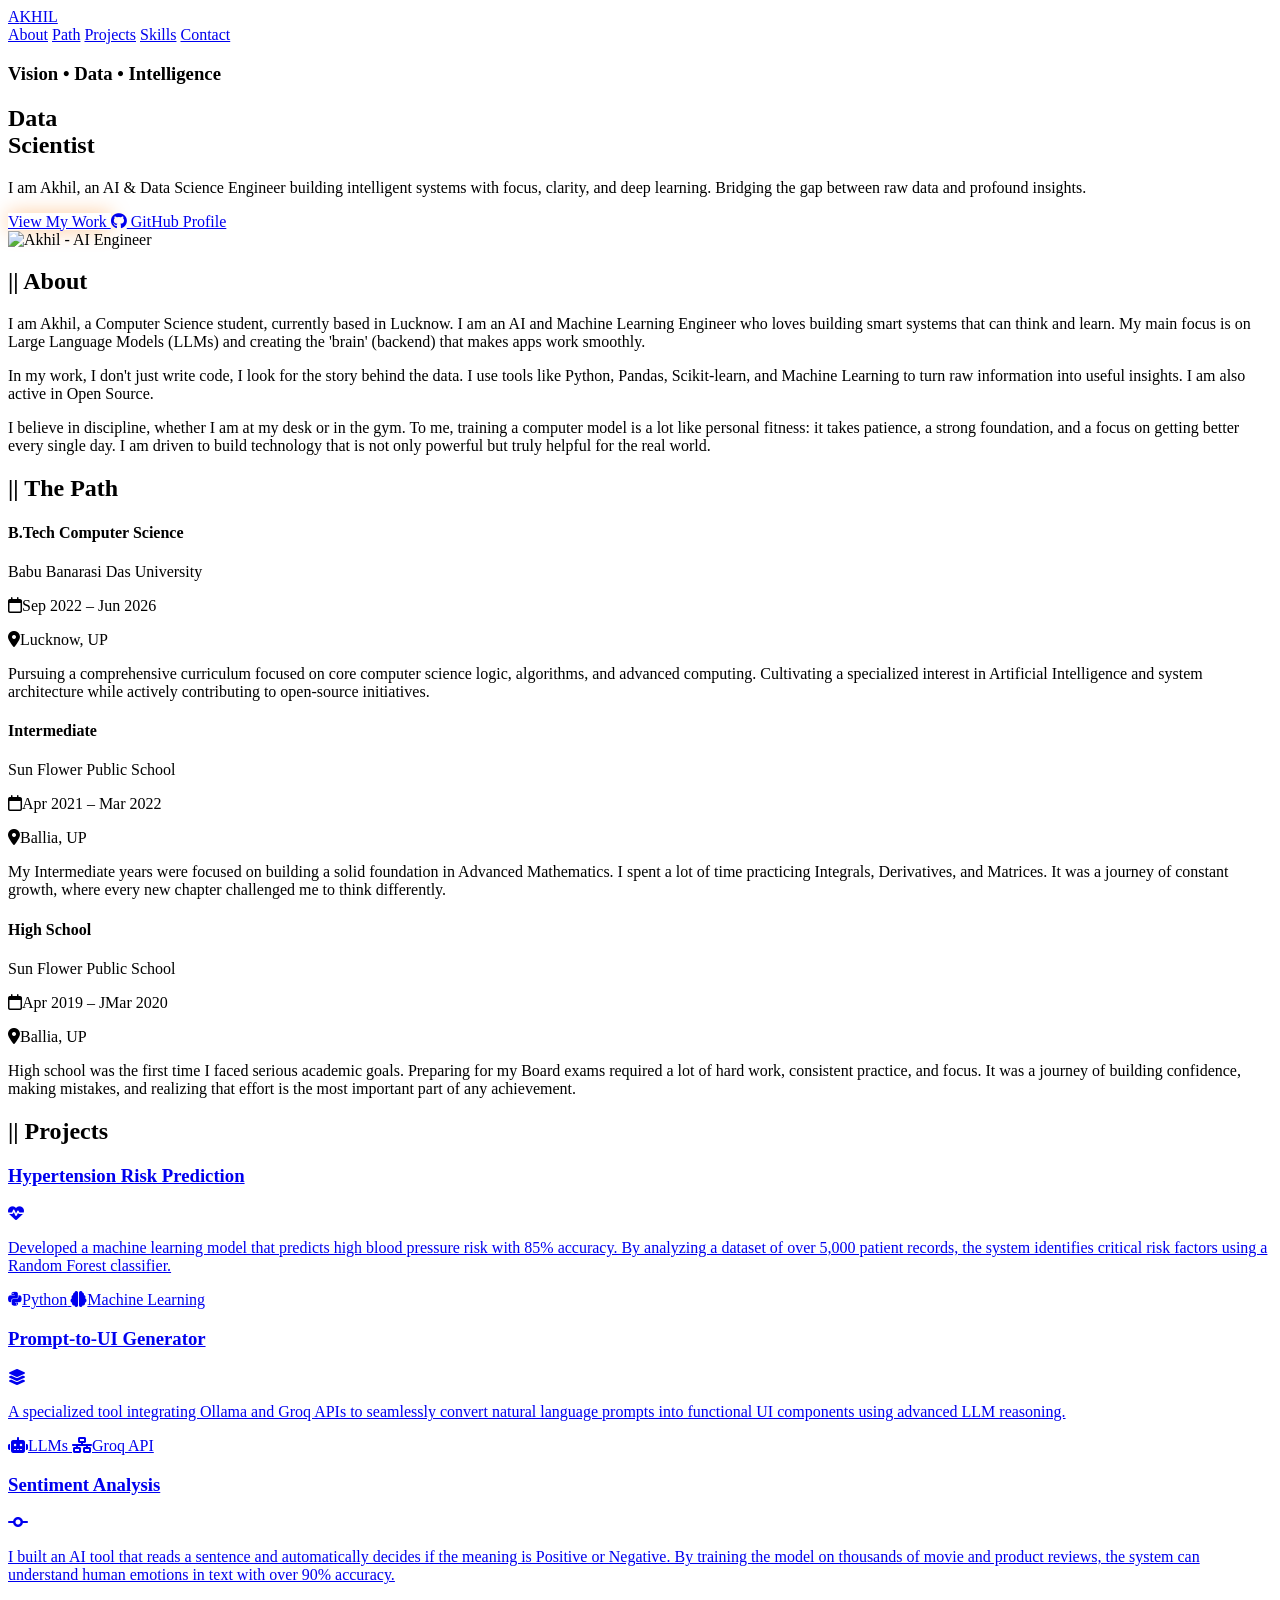
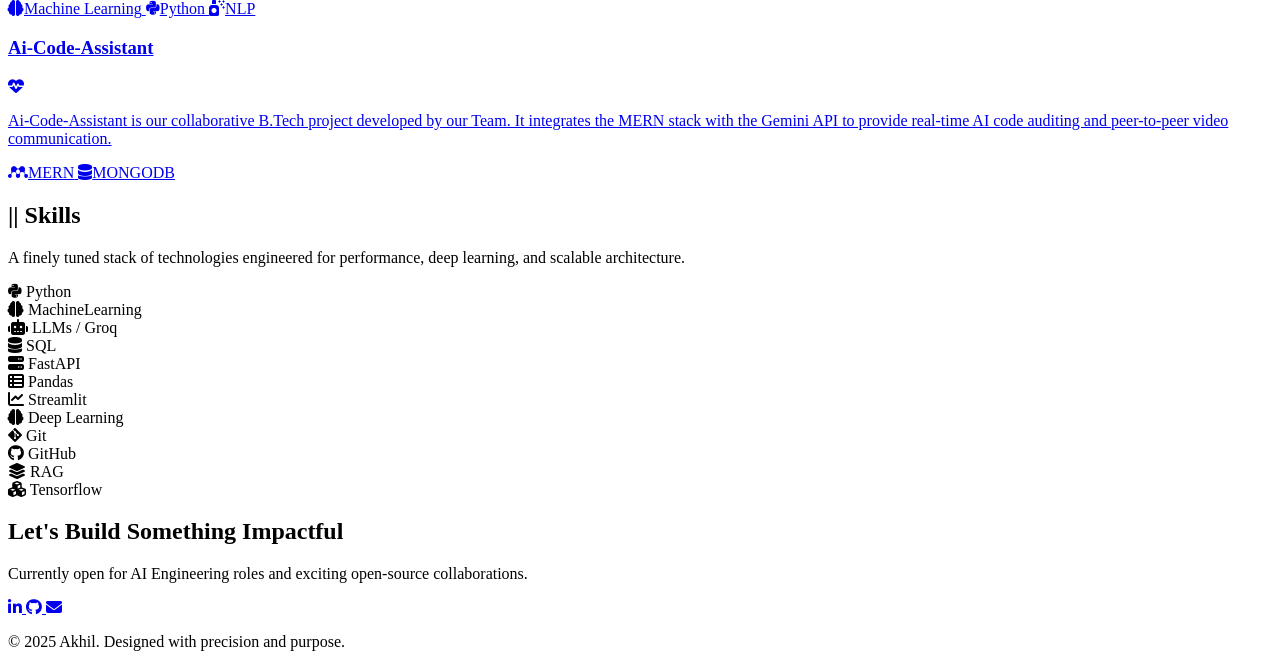
==== index.html @ d4311d2a "link add" ====
<!DOCTYPE html>
<html lang="en" class="scroll-smooth">
<head>
    <meta charset="UTF-8">
    <meta name="viewport" content="width=device-width, initial-scale=1.0">
    <title>Akhil | AI & Data Science Engineer</title>
    
    <link rel="preconnect" href="https://fonts.googleapis.com">
    <link rel="preconnect" href="https://fonts.gstatic.com" crossorigin>
    <link href="https://fonts.googleapis.com/css2?family=Cinzel:wght@400;600;700&family=Inter:wght@300;400;600&display=swap" rel="stylesheet">
    
    <link rel="stylesheet" href="https://cdnjs.cloudflare.com/ajax/libs/font-awesome/6.4.0/css/all.min.css">

    <script src="https://identity.netlify.com/v1/netlify-identity-widget.js"></script>

    <script src="https://cdn.tailwindcss.com"></script>
    <script>
        tailwind.config = {
            theme: {
                extend: {
                    colors: {
                        ash: '#121212',        /* Midnight Ash */
                        saffron: '#FF7A00',    /* Varanasi Saffron */
                        'saffron-dark': '#E05A00',
                        stone: '#2C2F33',      /* Ghat Stone */
                        ganga: '#4A90E2',      /* Ganga Blue */
                    },
                    fontFamily: {
                        sans: ['Inter', 'sans-serif'],
                        serif: ['Cinzel', 'serif'],
                    }
                }
            }
        }
    </script>
    <style>
        .saffron-glow {
            box-shadow: 0 0 20px rgba(255, 122, 0, 0.4);
        }
        .saffron-glow:hover {
            box-shadow: 0 0 30px rgba(255, 122, 0, 0.7);
        }
    </style>
</head>
<body class="bg-ash text-gray-300 font-sans antialiased selection:bg-saffron selection:text-white">

    <nav class="fixed w-full z-50 bg-ash/90 backdrop-blur-md border-b border-stone">
        <div class="max-w-6xl mx-auto px-4">
            <div class="flex justify-between items-center h-16">
                <a href="#" class="text-2xl font-serif font-bold text-white tracking-widest"><span class="text-saffron">A</span>KHIL</a>
                <div class="hidden md:flex space-x-8 text-sm uppercase tracking-wider font-semibold">
                    <a href="#about" class="hover:text-saffron transition-colors duration-300">About</a>
                    <a href="#path" class="hover:text-saffron transition-colors duration-300">Path</a>
                    <a href="#projects" class="hover:text-saffron transition-colors duration-300">Projects</a>
                    <a href="#skills" class="hover:text-saffron transition-colors duration-300">Skills</a>
                    <a href="#contact" class="hover:text-saffron transition-colors duration-300">Contact</a>
                </div>
            </div>
        </div>
    </nav>

    <section id="home" class="relative min-h-screen flex items-center justify-center overflow-hidden py-20">
        
        <div class="absolute inset-0 bg-[url('https://images.unsplash.com/photo-1635070041078-e363dbe005cb?q=80&w=1920&auto=format&fit=crop')] bg-cover bg-center bg-fixed opacity-50"></div>
        
        <div class="absolute inset-0 bg-gradient-to-b from-[#121212]/50 via-[#121212]/80 to-[#121212]"></div>
        
        <div class="relative z-10 max-w-6xl mx-auto px-4 w-full flex flex-col-reverse md:flex-row items-center justify-between gap-12 mt-16">
            
            <div class="md:w-3/5 text-center md:text-left">
                <h3 class="text-saffron tracking-[0.3em] uppercase text-sm font-bold mb-4 drop-shadow-md">
                    Vision • Data • Intelligence
                </h3>
                <h1 class="text-5xl md:text-7xl font-serif font-bold mb-6 text-white drop-shadow-lg leading-tight">
                    Data <br><span class="text-transparent bg-clip-text bg-gradient-to-r from-saffron to-yellow-400 drop-shadow-none">Scientist</span>
                </h1>
                <p class="text-lg md:text-xl font-medium text-gray-300 mb-10 leading-relaxed drop-shadow-md max-w-2xl mx-auto md:mx-0">
                    I am Akhil, an AI & Data Science Engineer building intelligent systems with focus, clarity, and deep learning. Bridging the gap between raw data and profound insights.
                </p>
                
                <div class="flex flex-col sm:flex-row justify-center md:justify-start items-center gap-4 pt-4 border-t border-stone/50 md:border-none md:pt-0 mt-8 md:mt-0">
                    <a href="#projects" class="bg-saffron hover:bg-saffron-dark text-white font-bold py-3 px-8 rounded-sm transition-all duration-300 saffron-glow w-full sm:w-auto text-center">
                        View My Work
                    </a>
                    <a href="https://github.com/up65akhil" target="_blank" class="border border-stone hover:border-saffron text-gray-300 hover:text-white font-bold py-3 px-8 rounded-sm transition-all duration-300 w-full sm:w-auto flex justify-center items-center gap-2 bg-[#121212]/50 backdrop-blur-sm">
                        <i class="fab fa-github"></i> GitHub Profile
                    </a>
                </div>
            </div>

            <div class="md:w-2/5 flex justify-center md:justify-end">
                <div class="relative w-64 h-64 md:w-80 md:h-80">
                    <div class="absolute inset-0 bg-saffron rounded-full blur-3xl opacity-30"></div>
                    
                    <div class="relative z-10 w-full h-full rounded-full overflow-hidden border-4 border-saffron/30 shadow-[0_0_30px_rgba(255,122,0,0.2)] bg-stone flex items-center justify-center">
                        <img src="https://github.com/up65akhil.png" alt="Akhil - AI Engineer" class="w-full h-full object-cover object-center">
                    </div>
                </div>
            </div>

        </div>
    </section>

    <section id="about" class="py-20 bg-stone/30 border-t border-b border-stone relative z-10">
        <div class="max-w-6xl mx-auto px-4">
            <h2 class="text-3xl md:text-4xl font-serif font-bold text-white mb-8 text-center"><span class="text-saffron">||</span> About</h2>
            <div class="max-w-3xl mx-auto text-center">
                <p class="text-lg text-gray-400 leading-relaxed mb-6">
                    I am Akhil, a Computer Science student, currently based in Lucknow. I am an AI and Machine Learning Engineer who loves building smart systems that can think and learn. My main focus is on Large Language Models (LLMs) and creating the 'brain' (backend) that makes apps work smoothly.
                </p>
                <p class="text-lg text-gray-400 leading-relaxed mb-6">
                    In my work, I don't just write code, I look for the story behind the data. I use tools like Python, Pandas, Scikit-learn, and Machine Learning to turn raw information into useful insights. I am also active in Open Source.
                </p>
                <p class="text-lg text-gray-400 leading-relaxed">
                    I believe in discipline, whether I am at my desk or in the gym. To me, training a computer model is a lot like personal fitness: it takes patience, a strong foundation, and a focus on getting better every single day. I am driven to build technology that is not only powerful but truly helpful for the real world.
                </p>
            </div>
        </div>
    </section>

    <section id="path" class="py-20 bg-ash relative z-10 border-b border-stone">
        <div class="max-w-4xl mx-auto px-4">
            <h2 class="text-3xl md:text-4xl font-serif font-bold text-white mb-12 text-center"><span class="text-saffron">||</span> The Path</h2>
            
            <div class="space-y-8">
                <div class="flex flex-col md:flex-row gap-6 bg-stone p-8 rounded-sm border border-stone hover:border-saffron/50 transition-all duration-300">
                    <div class="md:w-1/3 border-b md:border-b-0 md:border-r border-gray-700 pb-4 md:pb-0 md:pr-6">
                        <h4 class="text-saffron font-bold text-lg mb-1">B.Tech Computer Science</h4>
                        <p class="text-gray-300 font-semibold mb-2">Babu Banarasi Das University</p>
                        <p class="text-sm text-gray-500"><i class="fa-regular fa-calendar mr-2"></i>Sep 2022 – Jun 2026</p>
                        <p class="text-sm text-gray-500"><i class="fa-solid fa-location-dot mr-2"></i>Lucknow, UP</p>
                    </div>
                    <div class="md:w-2/3 md:pl-2 text-gray-400 text-sm leading-relaxed">
                        <p>Pursuing a comprehensive curriculum focused on core computer science logic, algorithms, and advanced computing. Cultivating a specialized interest in Artificial Intelligence and system architecture while actively contributing to open-source initiatives.</p>
                    </div>
                </div>

                <div class="flex flex-col md:flex-row gap-6 bg-stone p-8 rounded-sm border border-stone hover:border-saffron/50 transition-all duration-300">
                    <div class="md:w-1/3 border-b md:border-b-0 md:border-r border-gray-700 pb-4 md:pb-0 md:pr-6">
                        <h4 class="text-saffron font-bold text-lg mb-1">Intermediate</h4>
                        <p class="text-gray-300 font-semibold mb-2">Sun Flower Public School</p>
                        <p class="text-sm text-gray-500"><i class="fa-regular fa-calendar mr-2"></i>Apr 2021 – Mar 2022</p>
                        <p class="text-sm text-gray-500"><i class="fa-solid fa-location-dot mr-2"></i>Ballia, UP</p>
                    </div>
                    <div class="md:w-2/3 md:pl-2 text-gray-400 text-sm leading-relaxed">
                        <p>My Intermediate years were focused on building a solid foundation in Advanced Mathematics. I spent a lot of time practicing Integrals, Derivatives, and Matrices. It was a journey of constant growth, where every new chapter challenged me to think differently. </p>
                    </div>
                </div>
                <div class="flex flex-col md:flex-row gap-6 bg-stone p-8 rounded-sm border border-stone hover:border-saffron/50 transition-all duration-300">
                    <div class="md:w-1/3 border-b md:border-b-0 md:border-r border-gray-700 pb-4 md:pb-0 md:pr-6">
                        <h4 class="text-saffron font-bold text-lg mb-1">High School</h4>
                        <p class="text-gray-300 font-semibold mb-2">Sun Flower Public School</p>
                        <p class="text-sm text-gray-500"><i class="fa-regular fa-calendar mr-2"></i>Apr 2019 – JMar 2020</p>
                        <p class="text-sm text-gray-500"><i class="fa-solid fa-location-dot mr-2"></i>Ballia, UP</p>
                    </div>
                    <div class="md:w-2/3 md:pl-2 text-gray-400 text-sm leading-relaxed">
                        <p>High school was the first time I faced serious academic goals. Preparing for my Board exams required a lot of hard work, consistent practice, and focus. It was a journey of building confidence, making mistakes, and realizing that effort is the most important part of any achievement.</p>
                    </div>
                </div>
            </div>
        </div>
    </section>

    <section id="projects" class="py-20 bg-stone/20 relative z-10 border-b border-stone">
        <div class="max-w-6xl mx-auto px-4">
            <h2 class="text-3xl md:text-4xl font-serif font-bold text-white mb-12 text-center"><span class="text-saffron">||</span> Projects</h2>
            
            <div class="grid grid-cols-1 md:grid-cols-2 gap-8" id="project-container">
                
                <a href="https://hypertension-prediction-up65akhil.streamlit.app/" class="bg-stone p-8 rounded-sm border border-stone hover:border-saffron transition-all duration-500 group relative overflow-hidden default-project">
                    <div class="absolute top-0 left-0 w-full h-1 bg-saffron transform scale-x-0 group-hover:scale-x-100 transition-transform origin-left duration-500"></div>
                    <div class="flex justify-between items-start mb-3">
                        <h3 class="text-2xl font-bold text-white">Hypertension Risk Prediction</h3>
                        <i class="fa-solid fa-heart-pulse text-saffron opacity-50 text-xl"></i>
                    </div>
                    <p class="text-gray-400 mb-6 text-sm leading-relaxed">Developed a machine learning model that predicts high blood pressure risk with 85% accuracy. By analyzing a dataset of over 5,000 patient records, the system identifies critical risk factors using a Random Forest classifier. </p>
                    <div class="flex flex-wrap gap-2">
                        <span class="text-xs text-ganga bg-ganga/10 px-3 py-1 rounded-full"><i class="fa-brands fa-python mr-1"></i>Python</span>
                        <span class="text-xs text-ganga bg-ganga/10 px-3 py-1 rounded-full"><i class="fa-solid fa-brain mr-1"></i>Machine Learning</span>
                    </div>
                </a>

                <a href = '#' class="bg-stone p-8 rounded-sm border border-stone hover:border-saffron transition-all duration-500 group relative overflow-hidden default-project">
                    <div class="absolute top-0 left-0 w-full h-1 bg-saffron transform scale-x-0 group-hover:scale-x-100 transition-transform origin-left duration-500"></div>
                    <div class="flex justify-between items-start mb-3">
                        <h3 class="text-2xl font-bold text-white">Prompt-to-UI Generator</h3>
                        <i class="fa-solid fa-layer-group text-saffron opacity-50 text-xl"></i>
                    </div>
                    <p class="text-gray-400 mb-6 text-sm leading-relaxed">A specialized tool integrating Ollama and Groq APIs to seamlessly convert natural language prompts into functional UI components using advanced LLM reasoning.</p>
                    <div class="flex flex-wrap gap-2">
                        <span class="text-xs text-ganga bg-ganga/10 px-3 py-1 rounded-full"><i class="fa-solid fa-robot mr-1"></i>LLMs</span>
                        <span class="text-xs text-ganga bg-ganga/10 px-3 py-1 rounded-full"><i class="fa-solid fa-network-wired mr-1"></i>Groq API</span>
                    </div>
                </a>

                <a href="https://sentiment-analyses.streamlit.app/" class="bg-stone p-8 rounded-sm border border-stone hover:border-saffron transition-all duration-500 group relative overflow-hidden default-project">
                    <div class="absolute top-0 left-0 w-full h-1 bg-saffron transform scale-x-0 group-hover:scale-x-100 transition-transform origin-left duration-500"></div>
                    <div class="flex justify-between items-start mb-3">
                        <h3 class="text-2xl font-bold text-white">Sentiment Analysis</h3>
                        <i class="fa-solid fa-code-commit text-saffron opacity-50 text-xl"></i>
                    </div>
                    <p class="text-gray-400 mb-6 text-sm leading-relaxed">I built an AI tool that reads a sentence and automatically decides if the meaning is Positive or Negative. By training the model on thousands of movie and product reviews, the system can understand human emotions in text with over 90% accuracy.</p>
                    <div class="flex flex-wrap gap-2">
                        <span class="text-xs text-ganga bg-ganga/10 px-3 py-1 rounded-full"><i class="fa-solid fa-brain mr-1"></i>Machine Learning</span>
                        <span class="text-xs text-ganga bg-ganga/10 px-3 py-1 rounded-full"><i class="fa-brands fa-python mr-1"></i>Python</span>
                        <span class="text-xs text-ganga bg-ganga/10 px-3 py-1 rounded-full"><i class="fa-solid fa-spray-can-sparkles mr-1"></i>NLP</span>
                    </div>
                </a>
                

                <a href="https://sentiment-analyses.streamlit.app/" class="bg-stone p-8 rounded-sm border border-stone hover:border-saffron transition-all duration-500 group relative overflow-hidden default-project">
                    <div class="absolute top-0 left-0 w-full h-1 bg-saffron transform scale-x-0 group-hover:scale-x-100 transition-transform origin-left duration-500"></div>
                    <div class="flex justify-between items-start mb-3">
                        <h3 class="text-2xl font-bold text-white">Ai-Code-Assistant</h3>
                        <i class="fa-solid fa-heart-pulse text-saffron opacity-50 text-xl"></i>
                    </div>
                    <p class="text-gray-400 mb-6 text-sm leading-relaxed">Ai-Code-Assistant is our collaborative B.Tech project developed by our Team. It integrates the MERN stack with the Gemini API to provide real-time AI code auditing and peer-to-peer video communication.</p>
                    <div class="flex flex-wrap gap-2">
                        <span class="text-xs text-ganga bg-ganga/10 px-3 py-1 rounded-full"><i class="fa-brands fa-mendeley mr-1"></i>MERN</span>
                        <span class="text-xs text-ganga bg-ganga/10 px-3 py-1 rounded-full"><i class="fa-solid fa-database mr-1"></i>MONGODB</span>
                    </div>
                </a>

            </div>
        </div>
    </section>

    <section id="skills" class="py-20 bg-ash relative z-10 border-b border-stone">
        <div class="max-w-5xl mx-auto px-4">
            <h2 class="text-3xl md:text-4xl font-serif font-bold text-white mb-6 text-center"><span class="text-saffron">||</span> Skills </h2>
            <p class="text-center text-gray-400 mb-12 max-w-2xl mx-auto">A finely tuned stack of technologies engineered for performance, deep learning, and scalable architecture.</p>
            
            <div class="grid grid-cols-2 sm:grid-cols-3 md:grid-cols-4 lg:grid-cols-6 gap-4">
                <div class="bg-stone/50 hover:bg-stone border border-stone hover:border-saffron p-6 rounded flex flex-col items-center justify-center transition-all duration-300">
                    <i class="fa-brands fa-python text-4xl text-saffron mb-3"></i>
                    <span class="text-sm font-semibold text-gray-200">Python</span>
                </div>
                <div class="bg-stone/50 hover:bg-stone border border-stone hover:border-saffron p-6 rounded flex flex-col items-center justify-center transition-all duration-300">
                    <i class="fa-solid fa-brain text-4xl text-saffron mb-3"></i>
                    <span class="text-sm font-semibold text-gray-200">MachineLearning</span>
                </div>
                <div class="bg-stone/50 hover:bg-stone border border-stone hover:border-saffron p-6 rounded flex flex-col items-center justify-center transition-all duration-300">
                    <i class="fa-solid fa-robot text-4xl text-saffron mb-3"></i>
                    <span class="text-sm font-semibold text-gray-200">LLMs / Groq</span>
                </div>
                <div class="bg-stone/50 hover:bg-stone border border-stone hover:border-saffron p-6 rounded flex flex-col items-center justify-center transition-all duration-300">
                    <i class="fa-solid fa-database text-4xl text-saffron mb-3"></i>
                    <span class="text-sm font-semibold text-gray-200">SQL</span>
                </div>
                <div class="bg-stone/50 hover:bg-stone border border-stone hover:border-saffron p-6 rounded flex flex-col items-center justify-center transition-all duration-300">
                    <i class="fa-solid fa-server text-4xl text-saffron mb-3"></i>
                    <span class="text-sm font-semibold text-gray-200">FastAPI</span>
                </div>
                <div class="bg-stone/50 hover:bg-stone border border-stone hover:border-saffron p-6 rounded flex flex-col items-center justify-center transition-all duration-300">
                    <i class="fa-solid fa-table-list text-4xl text-saffron mb-3"></i>
                    <span class="text-sm font-semibold text-gray-200">Pandas</span>
                </div>
                <div class="bg-stone/50 hover:bg-stone border border-stone hover:border-saffron p-6 rounded flex flex-col items-center justify-center transition-all duration-300">
                    <i class="fa-solid fa-chart-line text-4xl text-saffron mb-3"></i>
                    <span class="text-sm font-semibold text-gray-200">Streamlit</span>
                </div>
                <div class="bg-stone/50 hover:bg-stone border border-stone hover:border-saffron p-6 rounded flex flex-col items-center justify-center transition-all duration-300">
                    <i class="fa-solid fa-brain text-4xl text-saffron mb-3"></i>
                    <span class="text-sm font-semibold text-gray-200">Deep Learning</span>
                </div>
                <div class="bg-stone/50 hover:bg-stone border border-stone hover:border-saffron p-6 rounded flex flex-col items-center justify-center transition-all duration-300">
                    <i class="fa-brands fa-git-alt text-4xl text-saffron mb-3"></i>
                    <span class="text-sm font-semibold text-gray-200">Git</span>
                </div>
                <div class="bg-stone/50 hover:bg-stone border border-stone hover:border-saffron p-6 rounded flex flex-col items-center justify-center transition-all duration-300">
                    <i class="fa-brands fa-github text-4xl text-saffron mb-3"></i>
                    <span class="text-sm font-semibold text-gray-200">GitHub</span>
                </div>
                <div class="bg-stone/50 hover:bg-stone border border-stone hover:border-saffron p-6 rounded flex flex-col items-center justify-center transition-all duration-300">
                    <i class="fa-solid fa-layer-group text-saffron mb-3"></i>
                    <span class="text-sm font-semibold text-gray-200">RAG</span>
                </div>
                <div class="bg-stone/50 hover:bg-stone border border-stone hover:border-saffron p-6 rounded flex flex-col items-center justify-center transition-all duration-300">
                    <i class="fa-solid fa-cubes text-4xl text-saffron mb-3"></i>
                    <span class="text-sm font-semibold text-gray-200">Tensorflow</span>
                </div>
            </div>
        </div>
    </section>

    <section id="contact" class="py-20 bg-stone/30 relative z-10">
        <div class="max-w-4xl mx-auto px-4 text-center">
            <h2 class="text-3xl md:text-4xl font-serif font-bold text-white mb-6">Let's Build Something Impactful</h2>
            <p class="text-gray-400 mb-10">Currently open for AI Engineering roles and exciting open-source collaborations.</p>
            
            <div class="flex justify-center gap-6 mb-12">
                <a href="https://www.linkedin.com/in/up65akhil/" class="w-14 h-14 rounded-full bg-ash border border-stone flex items-center justify-center text-white hover:border-saffron hover:text-saffron transition-all duration-300 text-xl shadow-lg">
                    <i class="fab fa-linkedin-in"></i>
                </a>
                <a href="https://github.com/up65akhil" class="w-14 h-14 rounded-full bg-ash border border-stone flex items-center justify-center text-white hover:border-saffron hover:text-saffron transition-all duration-300 text-xl shadow-lg">
                    <i class="fab fa-github"></i>
                </a> 
                <a href="mailto:akhilsingh1541@gmail.com" class="w-14 h-14 rounded-full bg-ash border border-stone flex items-center justify-center text-white hover:border-saffron hover:text-saffron transition-all duration-300 text-xl shadow-lg">
                    <i class="fas fa-envelope"></i>
                </a>
            </div>
        </div>
    </section>

    <footer class="bg-[#0a0a0a] py-6 border-t border-stone text-center relative z-10">
        <p class="text-gray-500 text-sm">© 2025 Akhil. Designed with precision and purpose.</p>
    </footer>

    <script>
        if (window.netlifyIdentity) {
            window.netlifyIdentity.on("init", user => {
                if (!user) {
                    window.netlifyIdentity.on("login", () => {
                        document.location.href = "/admin/";
                    });
                }
            });
        }

        async function loadProjects() {
            try {
                const response = await fetch('/projects.json');
                if (!response.ok) return; 
                
                const data = await response.json();
                const projectContainer = document.getElementById('project-container');
                
                if (data.items && data.items.length > 0) {
                    projectContainer.innerHTML = ''; 

                    data.items.forEach(project => {
                        const tagsHTML = project.tags ? project.tags.split(',').map(tag => 
                            `<span class="text-xs text-ganga bg-ganga/10 px-3 py-1 rounded-full">${tag.trim()}</span>`
                        ).join('') : '';

                        const iconClass = project.icon ? project.icon : 'fa-solid fa-code';

                        const cardHTML = `
                        <div class="bg-stone p-8 rounded-sm border border-stone hover:border-saffron transition-all duration-500 group relative overflow-hidden">
                            <div class="absolute top-0 left-0 w-full h-1 bg-saffron transform scale-x-0 group-hover:scale-x-100 transition-transform origin-left duration-500"></div>
                            <div class="flex justify-between items-start mb-3">
                                <h3 class="text-2xl font-bold text-white">${project.title}</h3>
                                <i class="${iconClass} text-saffron opacity-50 text-xl"></i>
                            </div>
                            <p class="text-gray-400 mb-6 text-sm leading-relaxed">${project.description}</p>
                            <div class="flex flex-wrap gap-2">
                                ${tagsHTML}
                            </div>
                        </div>`;
                        
                        projectContainer.innerHTML += cardHTML;
                    });
                }
            } catch (error) {
                console.log("Using default project display. CMS projects will load here once configured on Netlify.");
            }
        }

        document.addEventListener('DOMContentLoaded', loadProjects);
    </script>
    <script>
  if (window.netlifyIdentity) {
    window.netlifyIdentity.on("init", user => {
      if (!user) {
        window.netlifyIdentity.on("login", () => {
          document.location.href = "/admin/";
        });
      }
    });
  }
</script>
</body>
</html>
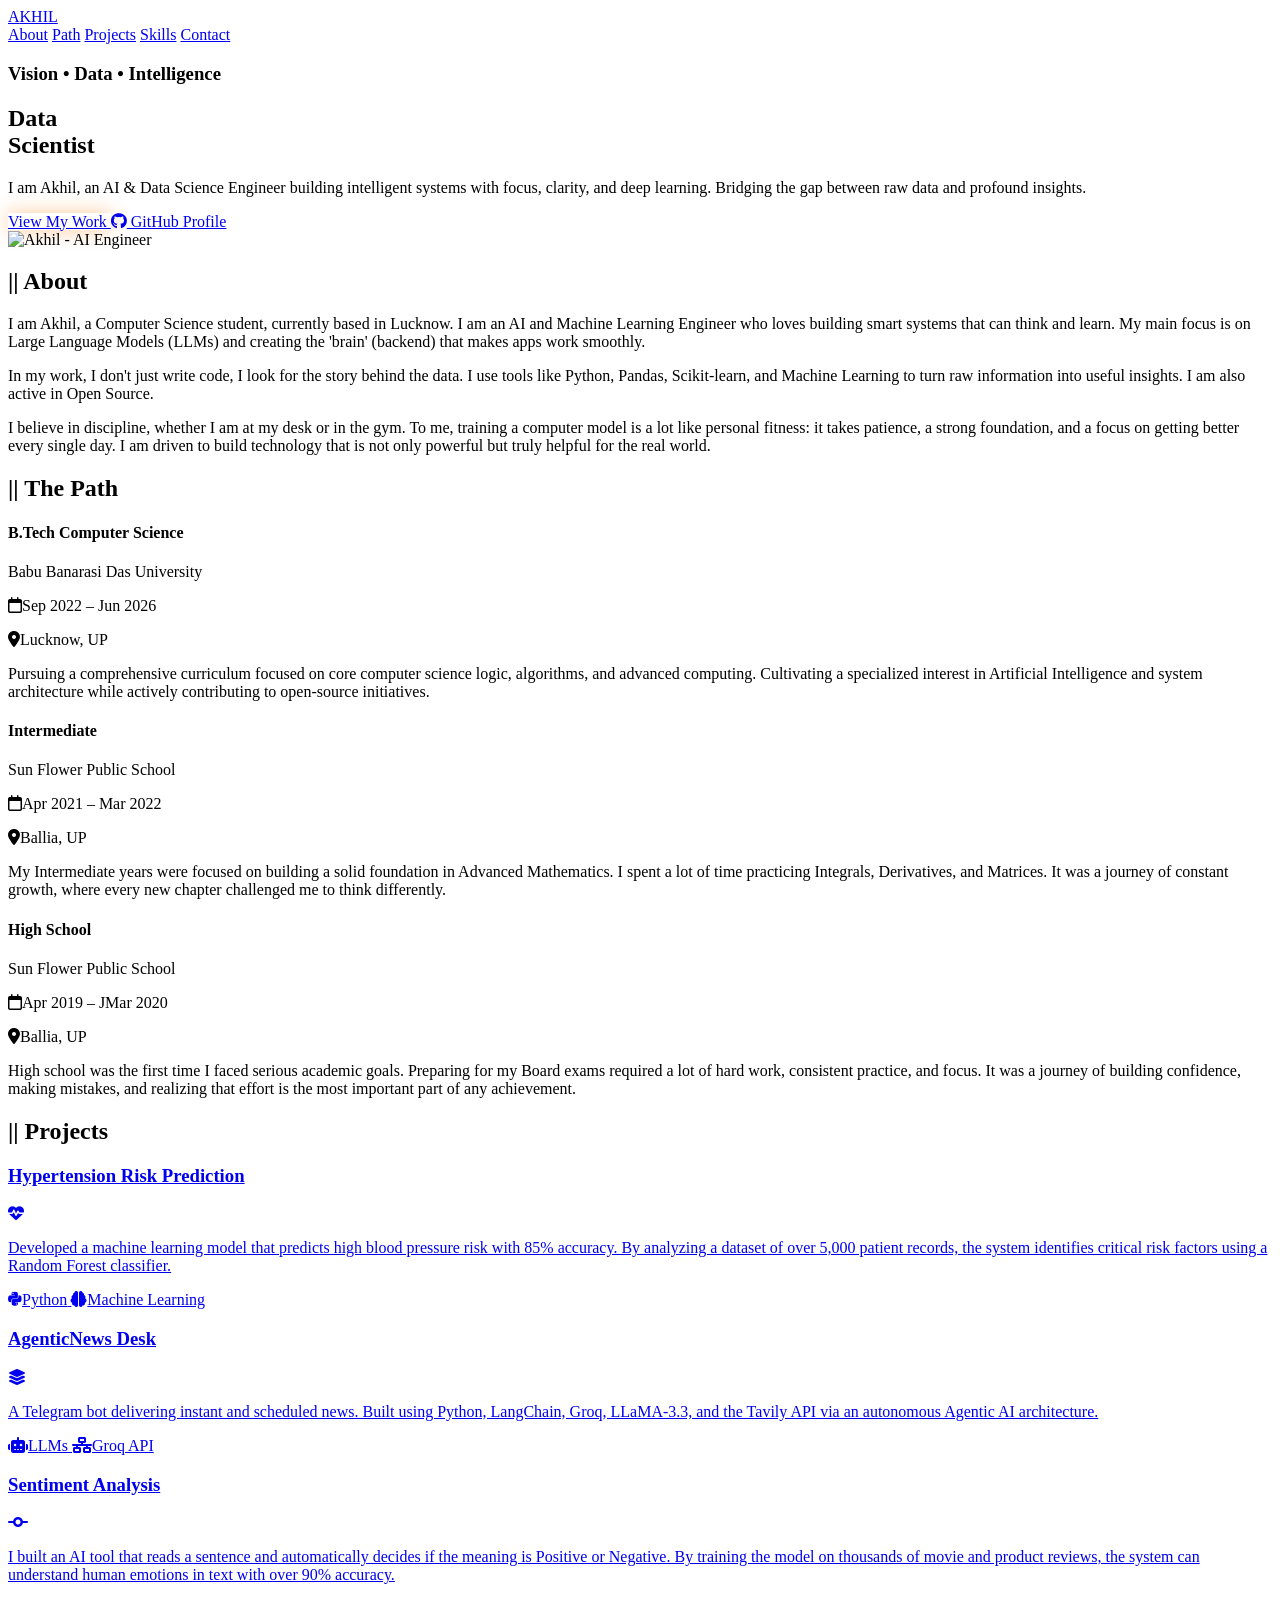
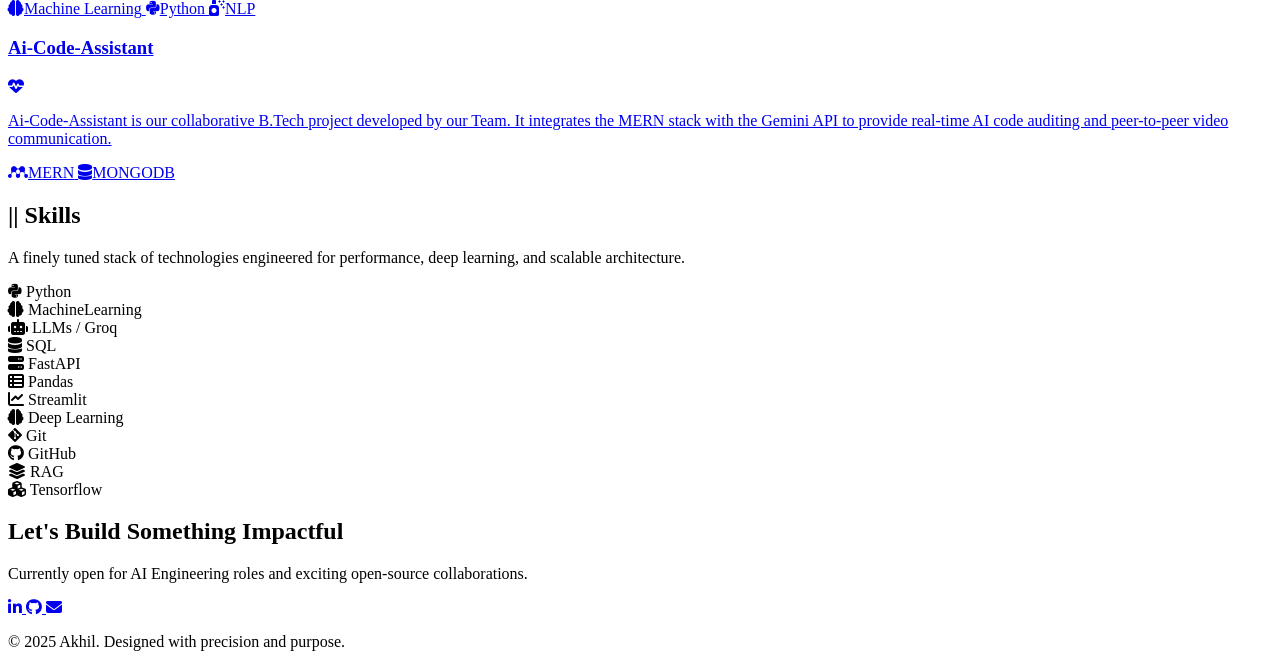
==== commit 61fcaa7c: "Update index.html" ====
--- a/index.html
+++ b/index.html
@@ -180,13 +180,13 @@
                     </div>
                 </a>
 
-                <a href = '#' class="bg-stone p-8 rounded-sm border border-stone hover:border-saffron transition-all duration-500 group relative overflow-hidden default-project">
+                <a href = 'https://t.me/AI_65_News_bot' class="bg-stone p-8 rounded-sm border border-stone hover:border-saffron transition-all duration-500 group relative overflow-hidden default-project">
                     <div class="absolute top-0 left-0 w-full h-1 bg-saffron transform scale-x-0 group-hover:scale-x-100 transition-transform origin-left duration-500"></div>
                     <div class="flex justify-between items-start mb-3">
-                        <h3 class="text-2xl font-bold text-white">Prompt-to-UI Generator</h3>
+                        <h3 class="text-2xl font-bold text-white">AgenticNews Desk</h3>
                         <i class="fa-solid fa-layer-group text-saffron opacity-50 text-xl"></i>
                     </div>
-                    <p class="text-gray-400 mb-6 text-sm leading-relaxed">A specialized tool integrating Ollama and Groq APIs to seamlessly convert natural language prompts into functional UI components using advanced LLM reasoning.</p>
+                    <p class="text-gray-400 mb-6 text-sm leading-relaxed">A Telegram bot delivering instant and scheduled news. Built using Python, LangChain, Groq, LLaMA-3.3, and the Tavily API via an autonomous Agentic AI architecture.</p>
                     <div class="flex flex-wrap gap-2">
                         <span class="text-xs text-ganga bg-ganga/10 px-3 py-1 rounded-full"><i class="fa-solid fa-robot mr-1"></i>LLMs</span>
                         <span class="text-xs text-ganga bg-ganga/10 px-3 py-1 rounded-full"><i class="fa-solid fa-network-wired mr-1"></i>Groq API</span>
@@ -208,7 +208,7 @@
                 </a>
                 
 
-                <a href="https://sentiment-analyses.streamlit.app/" class="bg-stone p-8 rounded-sm border border-stone hover:border-saffron transition-all duration-500 group relative overflow-hidden default-project">
+                <a href="https://ai-code-assistant-6pd9.vercel.app/" class="bg-stone p-8 rounded-sm border border-stone hover:border-saffron transition-all duration-500 group relative overflow-hidden default-project">
                     <div class="absolute top-0 left-0 w-full h-1 bg-saffron transform scale-x-0 group-hover:scale-x-100 transition-transform origin-left duration-500"></div>
                     <div class="flex justify-between items-start mb-3">
                         <h3 class="text-2xl font-bold text-white">Ai-Code-Assistant</h3>
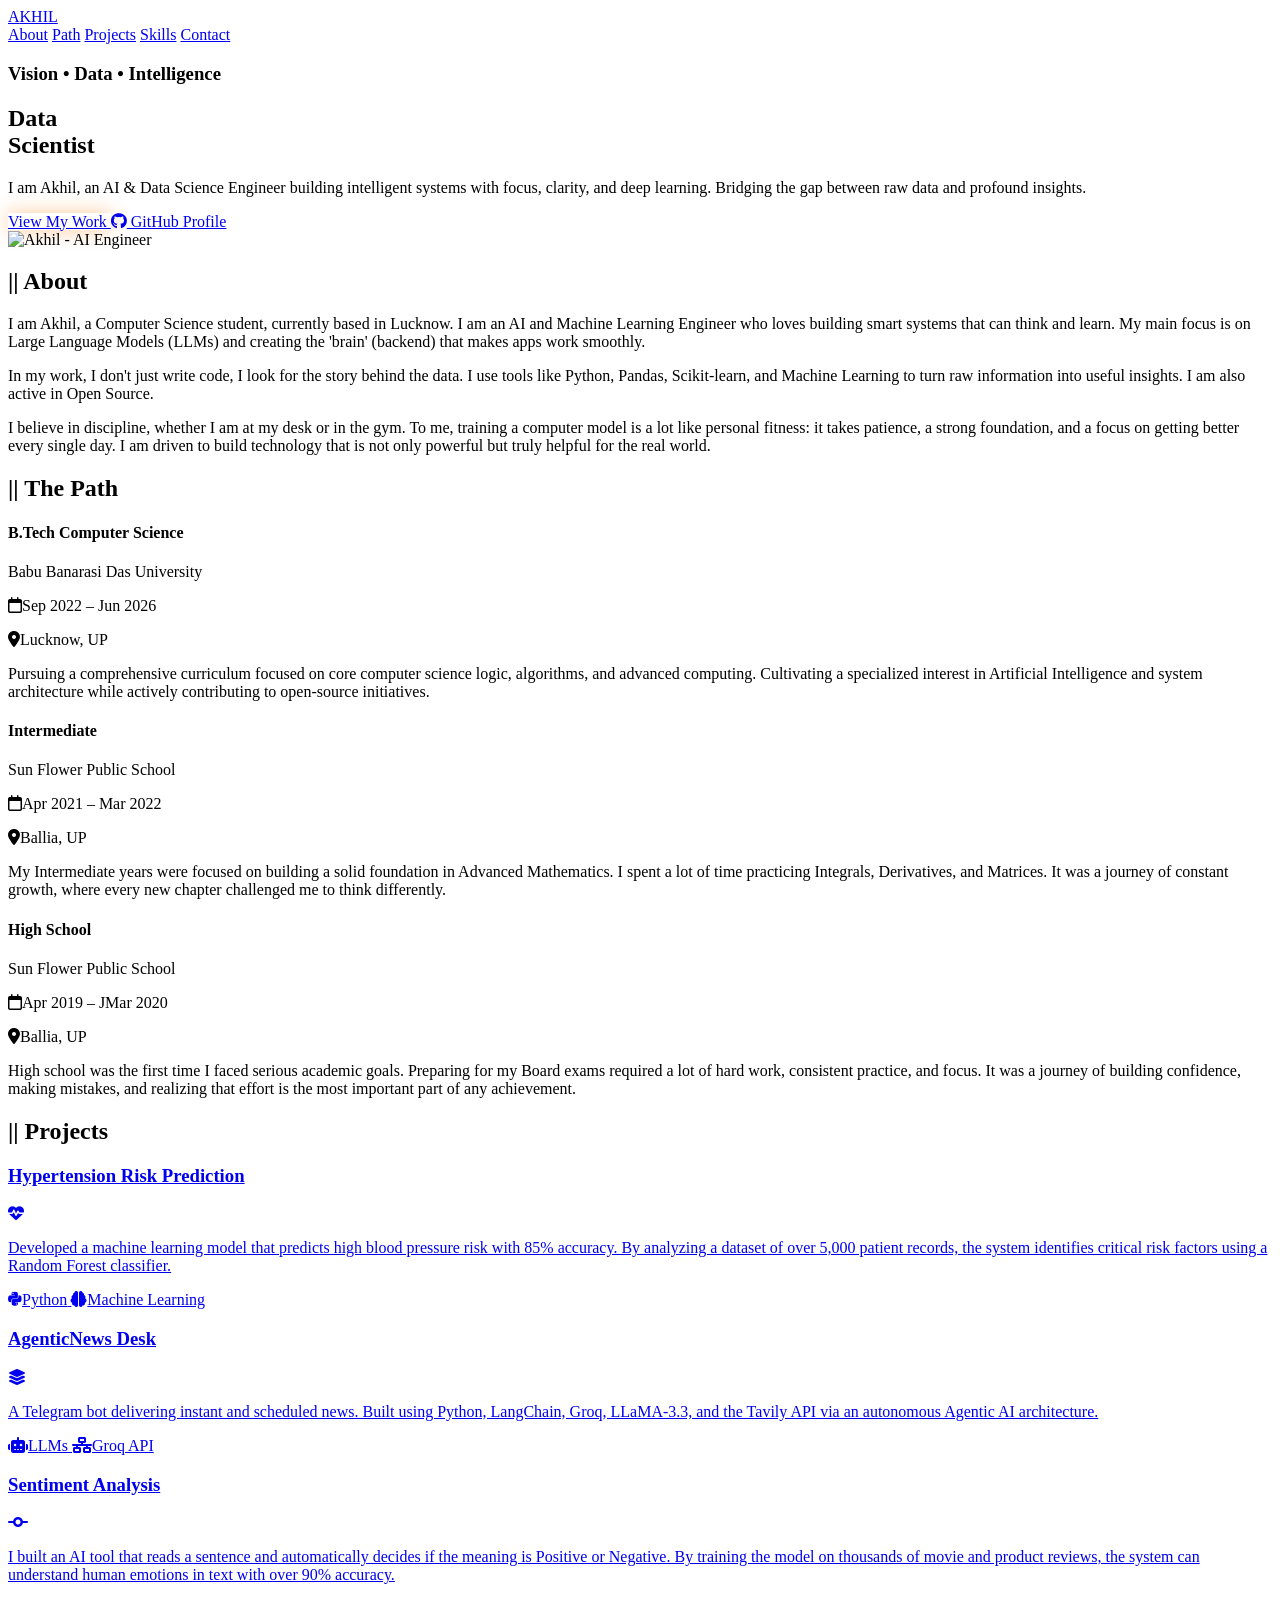
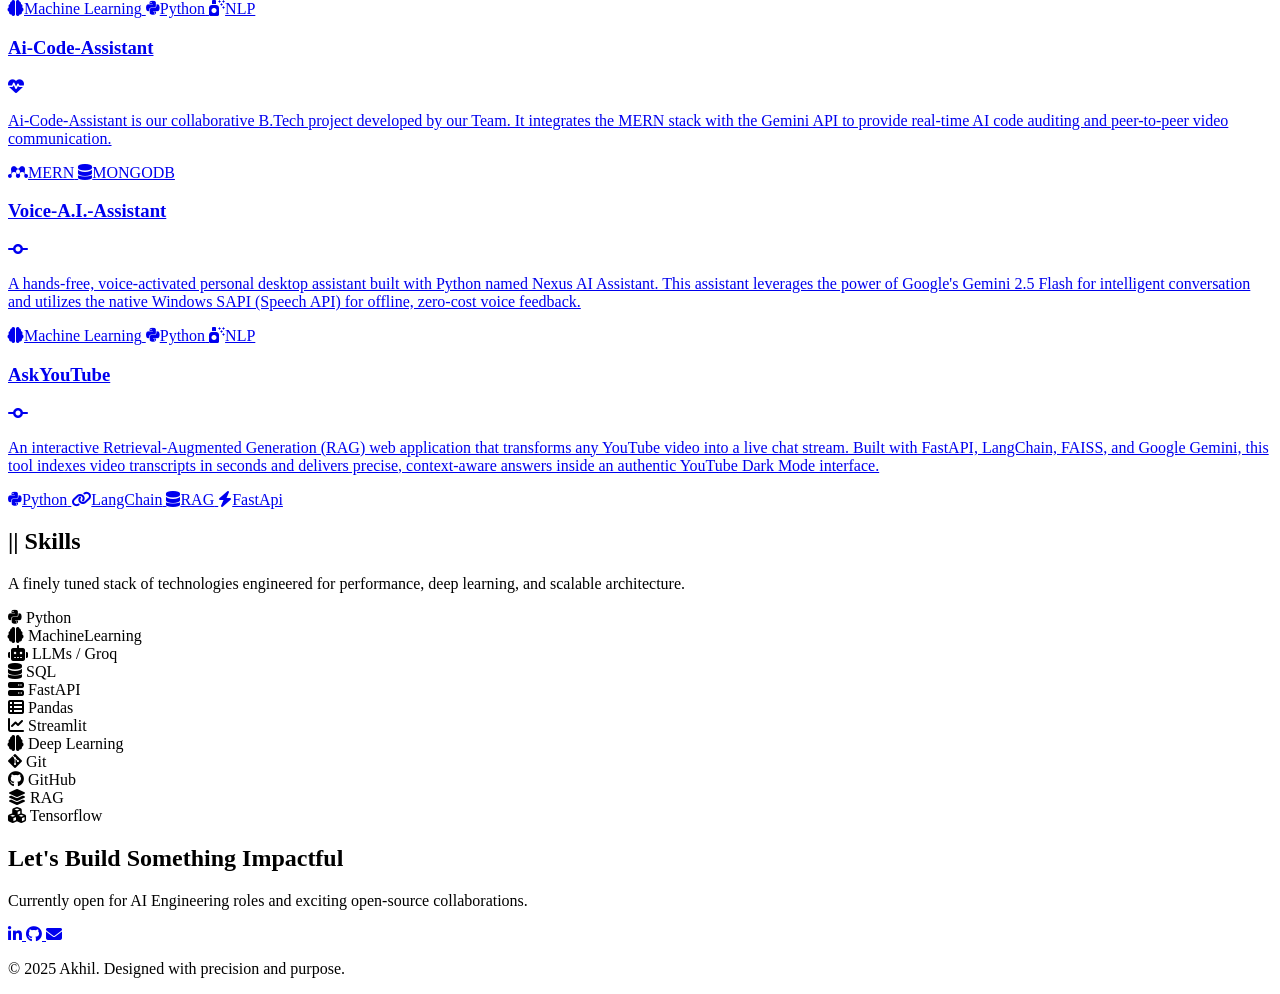
==== commit 9b942fc9: "Update index.html" ====
--- a/index.html
+++ b/index.html
@@ -221,6 +221,36 @@
                     </div>
                 </a>
 
+                <a href="https://github.com/up65akhil/Voice-A.I.-Assistant" class="bg-stone p-8 rounded-sm border border-stone hover:border-saffron transition-all duration-500 group relative overflow-hidden default-project">
+                    <div class="absolute top-0 left-0 w-full h-1 bg-saffron transform scale-x-0 group-hover:scale-x-100 transition-transform origin-left duration-500"></div>
+                    <div class="flex justify-between items-start mb-3">
+                        <h3 class="text-2xl font-bold text-white">Voice-A.I.-Assistant</h3>
+                        <i class="fa-solid fa-code-commit text-saffron opacity-50 text-xl"></i>
+                    </div>
+                    <p class="text-gray-400 mb-6 text-sm leading-relaxed">A hands-free, voice-activated personal desktop assistant built with Python named Nexus AI Assistant. This assistant leverages the power of Google's Gemini 2.5 Flash for intelligent conversation and utilizes the native Windows SAPI (Speech API) for offline, zero-cost voice feedback.</p>
+                    <div class="flex flex-wrap gap-2">
+                        <span class="text-xs text-ganga bg-ganga/10 px-3 py-1 rounded-full"><i class="fa-solid fa-brain mr-1"></i>Machine Learning</span>
+                        <span class="text-xs text-ganga bg-ganga/10 px-3 py-1 rounded-full"><i class="fa-brands fa-python mr-1"></i>Python</span>
+                        <span class="text-xs text-ganga bg-ganga/10 px-3 py-1 rounded-full"><i class="fa-solid fa-spray-can-sparkles mr-1"></i>NLP</span>
+                    </div>
+                </a>
+
+                <a href="https://github.com/up65akhil/AskYouTube" target="_blank" rel="noopener noreferrer" class="block bg-stone p-8 rounded-sm border border-stone hover:border-saffron transition-all duration-500 group relative overflow-hidden default-project cursor-pointer">
+                    <div class="absolute top-0 left-0 w-full h-1 bg-saffron transform scale-x-0 group-hover:scale-x-100 transition-transform origin-left duration-500"></div>
+                    <div class="flex justify-between items-start mb-3">
+                        <h3 class="text-2xl font-bold text-white">AskYouTube</h3>
+                        <i class="fa-solid fa-code-commit text-saffron opacity-50 text-xl"></i>
+                    </div>
+                    <p class="text-gray-400 mb-6 text-sm leading-relaxed">An interactive Retrieval-Augmented Generation (RAG) web application that transforms any YouTube video into a live chat stream. Built with FastAPI, LangChain, FAISS, and Google Gemini, this tool indexes video transcripts in seconds and delivers precise, context-aware answers inside an authentic YouTube Dark Mode interface.</p>
+                    <div class="flex flex-wrap gap-2">
+                        <!-- <span class="text-xs text-ganga bg-ganga/10 px-3 py-1 rounded-full"><i class="fa-solid fa-brain mr-1"></i>Machine Learning</span> -->
+                        <span class="text-xs text-ganga bg-ganga/10 px-3 py-1 rounded-full"><i class="fa-brands fa-python mr-1"></i>Python</span>
+                        <span class="text-xs text-ganga bg-ganga/10 px-3 py-1 rounded-full"><i class="fa-solid fa-link mr-1"></i>LangChain</span>
+                        <span class="text-xs text-ganga bg-ganga/10 px-3 py-1 rounded-full"><i class="fa-solid fa-database mr-1"></i>RAG</span>
+                        <span class="text-xs text-ganga bg-ganga/10 px-3 py-1 rounded-full"><i class="fa-solid fa-bolt mr-1"></i>FastApi</span>
+                    </div>
+                </a>
+
             </div>
         </div>
     </section>
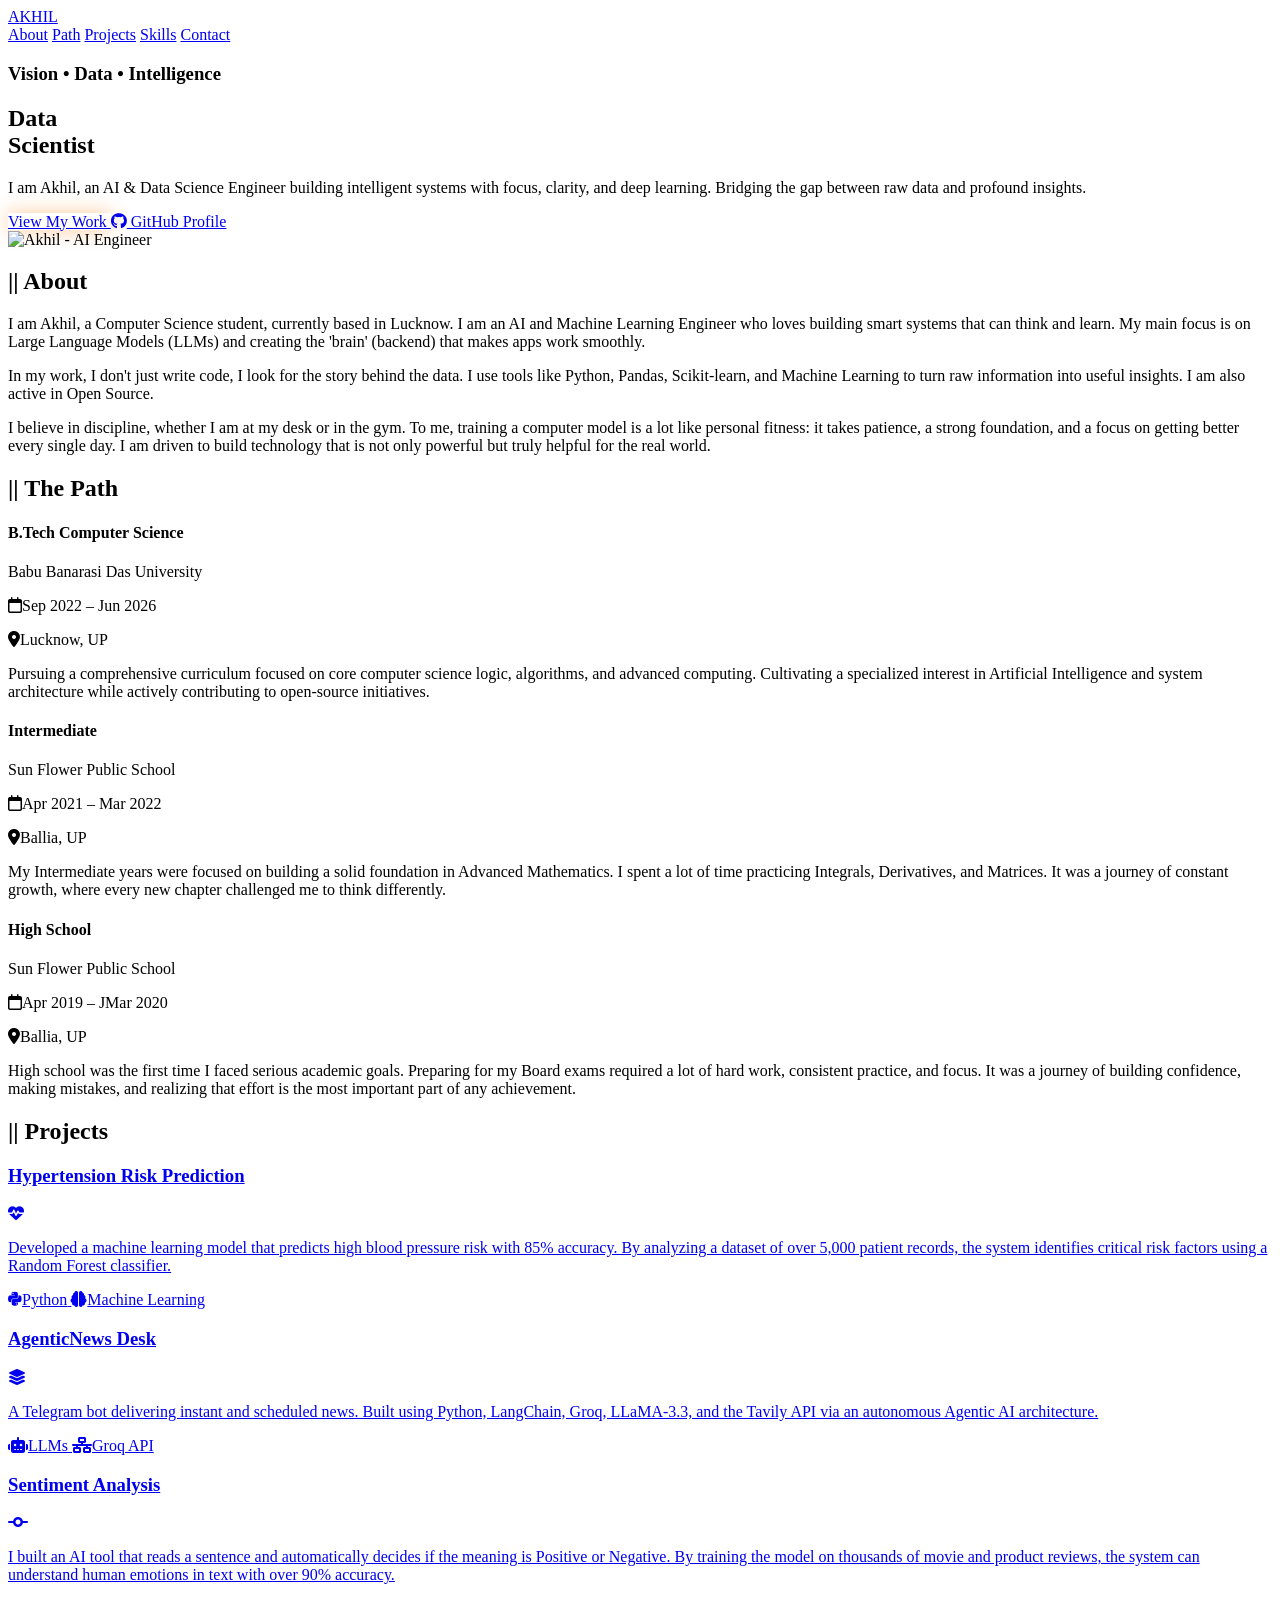
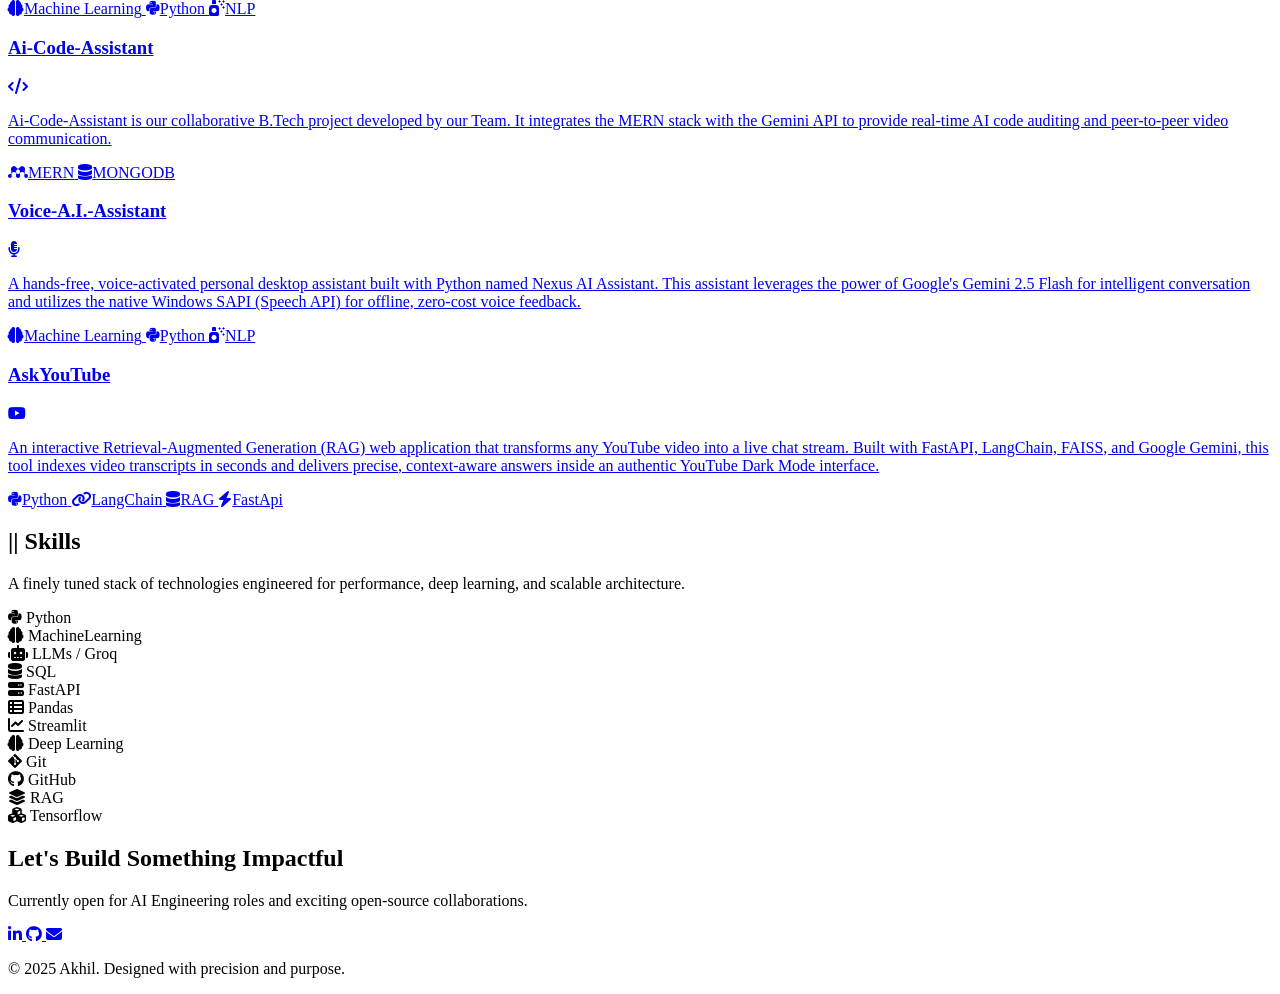
==== commit e4928b76: "Update index.html" ====
--- a/index.html
+++ b/index.html
@@ -212,7 +212,7 @@
                     <div class="absolute top-0 left-0 w-full h-1 bg-saffron transform scale-x-0 group-hover:scale-x-100 transition-transform origin-left duration-500"></div>
                     <div class="flex justify-between items-start mb-3">
                         <h3 class="text-2xl font-bold text-white">Ai-Code-Assistant</h3>
-                        <i class="fa-solid fa-heart-pulse text-saffron opacity-50 text-xl"></i>
+                        <i class="fa-solid fa-code text-saffron opacity-50 text-2xl group-hover:opacity-100 transition-opacity"></i>
                     </div>
                     <p class="text-gray-400 mb-6 text-sm leading-relaxed">Ai-Code-Assistant is our collaborative B.Tech project developed by our Team. It integrates the MERN stack with the Gemini API to provide real-time AI code auditing and peer-to-peer video communication.</p>
                     <div class="flex flex-wrap gap-2">
@@ -225,7 +225,7 @@
                     <div class="absolute top-0 left-0 w-full h-1 bg-saffron transform scale-x-0 group-hover:scale-x-100 transition-transform origin-left duration-500"></div>
                     <div class="flex justify-between items-start mb-3">
                         <h3 class="text-2xl font-bold text-white">Voice-A.I.-Assistant</h3>
-                        <i class="fa-solid fa-code-commit text-saffron opacity-50 text-xl"></i>
+                        <i class="fa-solid fa-microphone-lines text-saffron opacity-50 text-2xl group-hover:opacity-100 transition-opacity"></i>
                     </div>
                     <p class="text-gray-400 mb-6 text-sm leading-relaxed">A hands-free, voice-activated personal desktop assistant built with Python named Nexus AI Assistant. This assistant leverages the power of Google's Gemini 2.5 Flash for intelligent conversation and utilizes the native Windows SAPI (Speech API) for offline, zero-cost voice feedback.</p>
                     <div class="flex flex-wrap gap-2">
@@ -239,7 +239,7 @@
                     <div class="absolute top-0 left-0 w-full h-1 bg-saffron transform scale-x-0 group-hover:scale-x-100 transition-transform origin-left duration-500"></div>
                     <div class="flex justify-between items-start mb-3">
                         <h3 class="text-2xl font-bold text-white">AskYouTube</h3>
-                        <i class="fa-solid fa-code-commit text-saffron opacity-50 text-xl"></i>
+                        <i class="fa-brands fa-youtube text-saffron opacity-50 text-2xl group-hover:opacity-100 transition-opacity"></i>
                     </div>
                     <p class="text-gray-400 mb-6 text-sm leading-relaxed">An interactive Retrieval-Augmented Generation (RAG) web application that transforms any YouTube video into a live chat stream. Built with FastAPI, LangChain, FAISS, and Google Gemini, this tool indexes video transcripts in seconds and delivers precise, context-aware answers inside an authentic YouTube Dark Mode interface.</p>
                     <div class="flex flex-wrap gap-2">
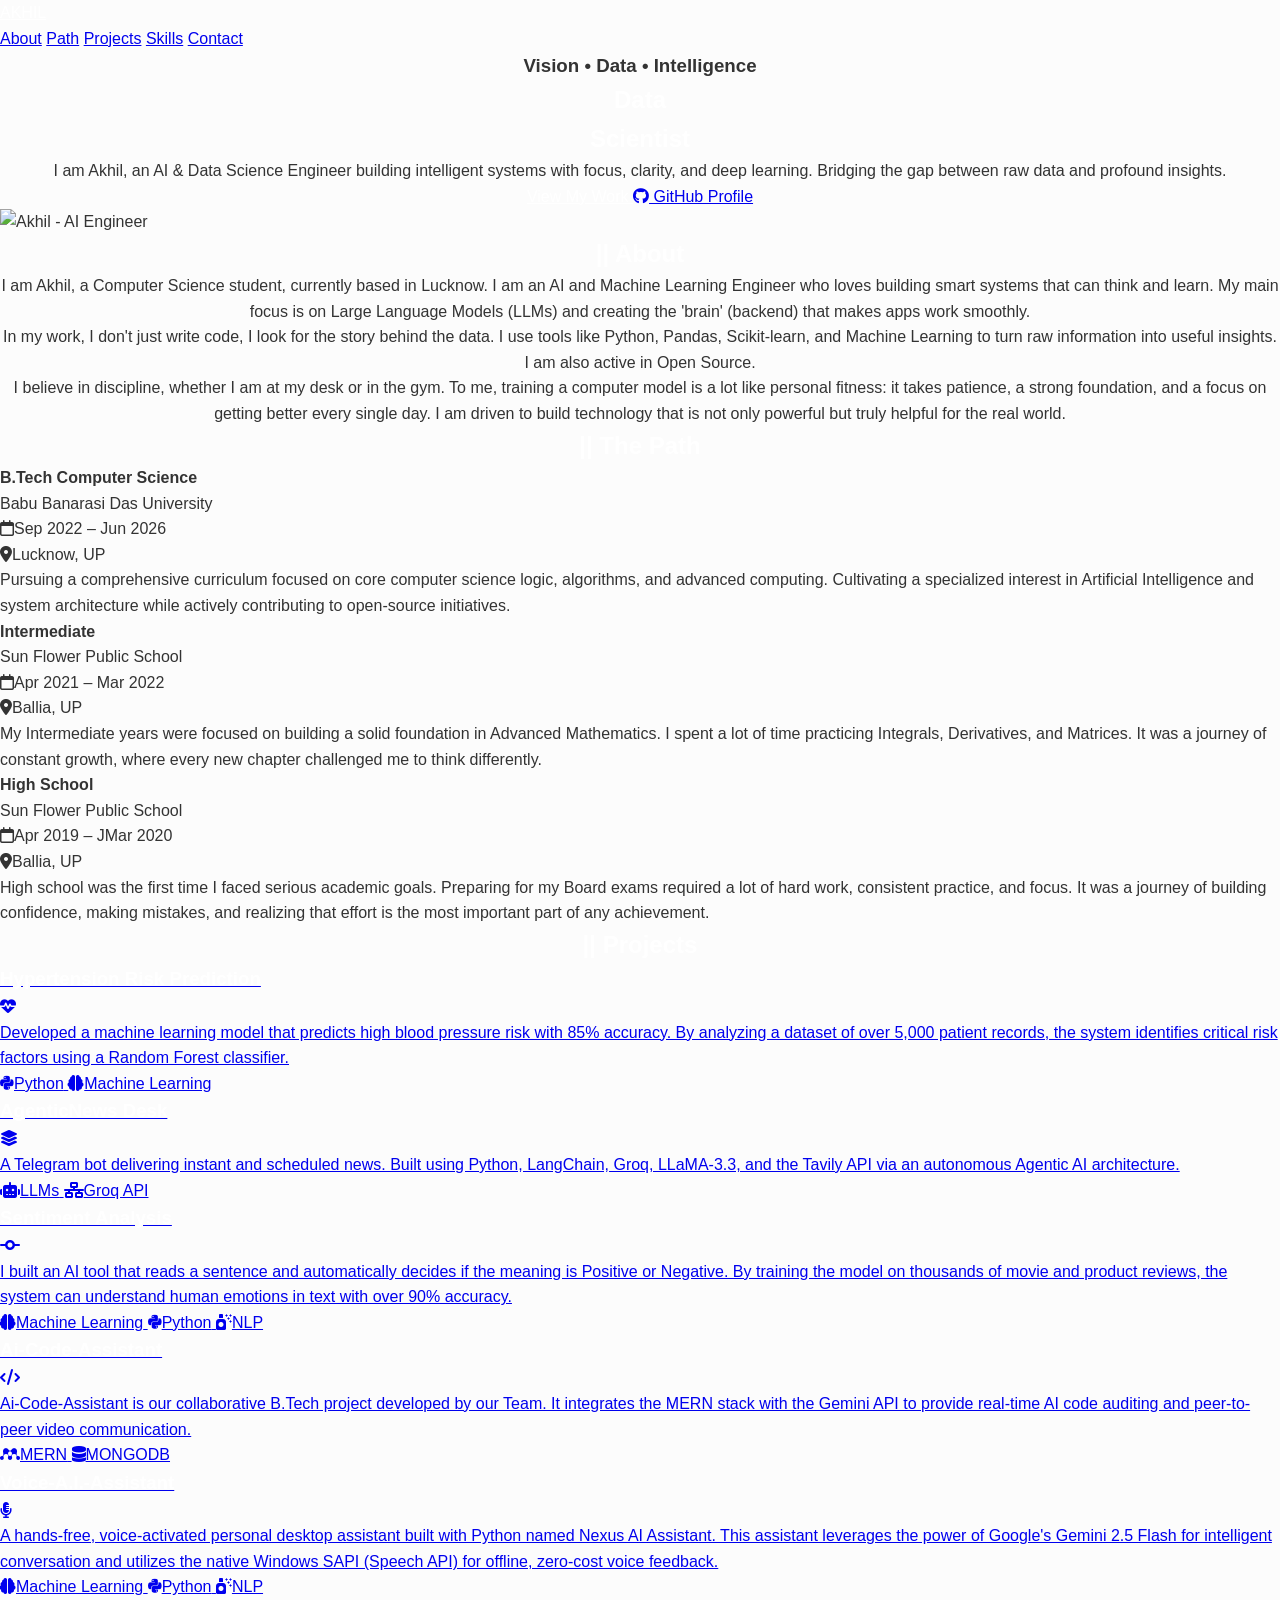
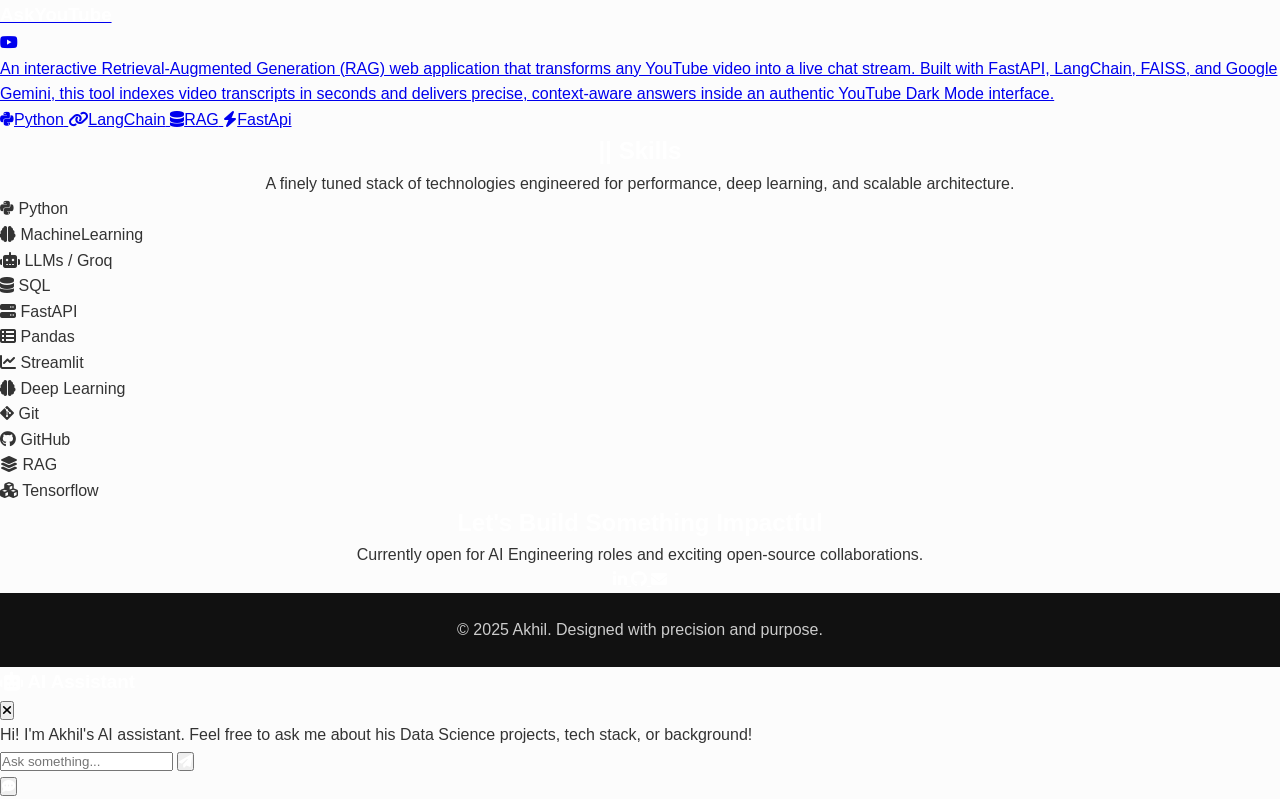
==== commit 42d5f26b: "updated code" ====
--- a/index.html
+++ b/index.html
@@ -10,6 +10,8 @@
     <link href="https://fonts.googleapis.com/css2?family=Cinzel:wght@400;600;700&family=Inter:wght@300;400;600&display=swap" rel="stylesheet">
     
     <link rel="stylesheet" href="https://cdnjs.cloudflare.com/ajax/libs/font-awesome/6.4.0/css/all.min.css">
+    
+    <link rel="stylesheet" href="style.css">
 
     <script src="https://identity.netlify.com/v1/netlify-identity-widget.js"></script>
 
@@ -19,11 +21,11 @@
             theme: {
                 extend: {
                     colors: {
-                        ash: '#121212',        /* Midnight Ash */
-                        saffron: '#FF7A00',    /* Varanasi Saffron */
+                        ash: '#121212',       
+                        saffron: '#FF7A00',   
                         'saffron-dark': '#E05A00',
-                        stone: '#2C2F33',      /* Ghat Stone */
-                        ganga: '#4A90E2',      /* Ganga Blue */
+                        stone: '#2C2F33',     
+                        ganga: '#4A90E2',    
                     },
                     fontFamily: {
                         sans: ['Inter', 'sans-serif'],
@@ -33,14 +35,6 @@
             }
         }
     </script>
-    <style>
-        .saffron-glow {
-            box-shadow: 0 0 20px rgba(255, 122, 0, 0.4);
-        }
-        .saffron-glow:hover {
-            box-shadow: 0 0 30px rgba(255, 122, 0, 0.7);
-        }
-    </style>
 </head>
 <body class="bg-ash text-gray-300 font-sans antialiased selection:bg-saffron selection:text-white">
 
@@ -207,7 +201,6 @@
                     </div>
                 </a>
                 
-
                 <a href="https://ai-code-assistant-6pd9.vercel.app/" class="bg-stone p-8 rounded-sm border border-stone hover:border-saffron transition-all duration-500 group relative overflow-hidden default-project">
                     <div class="absolute top-0 left-0 w-full h-1 bg-saffron transform scale-x-0 group-hover:scale-x-100 transition-transform origin-left duration-500"></div>
                     <div class="flex justify-between items-start mb-3">
@@ -243,7 +236,6 @@
                     </div>
                     <p class="text-gray-400 mb-6 text-sm leading-relaxed">An interactive Retrieval-Augmented Generation (RAG) web application that transforms any YouTube video into a live chat stream. Built with FastAPI, LangChain, FAISS, and Google Gemini, this tool indexes video transcripts in seconds and delivers precise, context-aware answers inside an authentic YouTube Dark Mode interface.</p>
                     <div class="flex flex-wrap gap-2">
-                        <!-- <span class="text-xs text-ganga bg-ganga/10 px-3 py-1 rounded-full"><i class="fa-solid fa-brain mr-1"></i>Machine Learning</span> -->
                         <span class="text-xs text-ganga bg-ganga/10 px-3 py-1 rounded-full"><i class="fa-brands fa-python mr-1"></i>Python</span>
                         <span class="text-xs text-ganga bg-ganga/10 px-3 py-1 rounded-full"><i class="fa-solid fa-link mr-1"></i>LangChain</span>
                         <span class="text-xs text-ganga bg-ganga/10 px-3 py-1 rounded-full"><i class="fa-solid fa-database mr-1"></i>RAG</span>
@@ -336,68 +328,36 @@
         <p class="text-gray-500 text-sm">© 2025 Akhil. Designed with precision and purpose.</p>
     </footer>
 
-    <script>
-        if (window.netlifyIdentity) {
-            window.netlifyIdentity.on("init", user => {
-                if (!user) {
-                    window.netlifyIdentity.on("login", () => {
-                        document.location.href = "/admin/";
-                    });
-                }
-            });
-        }
-
-        async function loadProjects() {
-            try {
-                const response = await fetch('/projects.json');
-                if (!response.ok) return; 
-                
-                const data = await response.json();
-                const projectContainer = document.getElementById('project-container');
-                
-                if (data.items && data.items.length > 0) {
-                    projectContainer.innerHTML = ''; 
-
-                    data.items.forEach(project => {
-                        const tagsHTML = project.tags ? project.tags.split(',').map(tag => 
-                            `<span class="text-xs text-ganga bg-ganga/10 px-3 py-1 rounded-full">${tag.trim()}</span>`
-                        ).join('') : '';
-
-                        const iconClass = project.icon ? project.icon : 'fa-solid fa-code';
-
-                        const cardHTML = `
-                        <div class="bg-stone p-8 rounded-sm border border-stone hover:border-saffron transition-all duration-500 group relative overflow-hidden">
-                            <div class="absolute top-0 left-0 w-full h-1 bg-saffron transform scale-x-0 group-hover:scale-x-100 transition-transform origin-left duration-500"></div>
-                            <div class="flex justify-between items-start mb-3">
-                                <h3 class="text-2xl font-bold text-white">${project.title}</h3>
-                                <i class="${iconClass} text-saffron opacity-50 text-xl"></i>
-                            </div>
-                            <p class="text-gray-400 mb-6 text-sm leading-relaxed">${project.description}</p>
-                            <div class="flex flex-wrap gap-2">
-                                ${tagsHTML}
-                            </div>
-                        </div>`;
-                        
-                        projectContainer.innerHTML += cardHTML;
-                    });
-                }
-            } catch (error) {
-                console.log("Using default project display. CMS projects will load here once configured on Netlify.");
-            }
-        }
-
-        document.addEventListener('DOMContentLoaded', loadProjects);
-    </script>
-    <script>
-  if (window.netlifyIdentity) {
-    window.netlifyIdentity.on("init", user => {
-      if (!user) {
-        window.netlifyIdentity.on("login", () => {
-          document.location.href = "/admin/";
-        });
-      }
-    });
-  }
-</script>
+    <div id="chat-widget" class="fixed bottom-6 right-6 z-50 flex flex-col items-end font-sans">
+        
+        <div id="chat-box" class="hidden w-80 sm:w-96 bg-stone border border-saffron/30 rounded-md shadow-[0_0_30px_rgba(0,0,0,0.8)] mb-4 flex flex-col transition-all duration-300 transform origin-bottom-right">
+            
+            <div class="bg-[#121212] px-4 py-3 border-b border-saffron/30 flex justify-between items-center rounded-t-md">
+                <h3 class="text-white font-serif font-bold flex items-center gap-2 tracking-wider text-sm">
+                    <i class="fa-solid fa-robot text-saffron"></i> AI Assistant
+                </h3>
+                <button id="close-chat" class="text-gray-400 hover:text-saffron transition-colors">
+                    <i class="fa-solid fa-xmark"></i>
+                </button>
+            </div>
+            
+            <div id="chat-messages" class="p-4 h-72 overflow-y-auto flex flex-col gap-3 bg-[#121212]/90 text-sm custom-scrollbar">
+                <div class="bg-stone p-3 rounded-r-md rounded-bl-md text-gray-300 max-w-[85%] border border-saffron/20 self-start shadow-sm">
+                    Hi! I'm Akhil's AI assistant. Feel free to ask me about his Data Science projects, tech stack, or background!
+                </div>
+            </div>
+            
+            <div class="p-3 bg-[#121212] border-t border-saffron/30 flex gap-2 rounded-b-md">
+                <input type="text" id="chat-input" placeholder="Ask something..." class="flex-1 bg-stone text-white px-3 py-2 rounded-sm border border-stone focus:border-saffron focus:outline-none transition-colors text-sm placeholder-gray-500">
+                <button id="send-chat" class="bg-saffron hover:bg-saffron-dark text-white px-4 py-2 rounded-sm transition-all duration-300 saffron-glow flex items-center justify-center">
+                    <i class="fa-solid fa-paper-plane"></i>
+                </button>
+            </div>
+        </div>
+        <button id="chat-toggle" class="w-14 h-14 bg-saffron hover:bg-saffron-dark text-white rounded-full transition-all duration-300 saffron-glow flex items-center justify-center text-xl shadow-lg border-2 border-stone">
+            <i class="fa-solid fa-comment-dots"></i>
+        </button>
+    </div>
+    <script src="script.js"></script>
 </body>
 </html>
--- a/style.css
+++ b/style.css
@@ -0,0 +1,321 @@
+/* General Reset */
+* {
+    margin: 0;
+    padding: 0;
+    box-sizing: border-box;
+}
+
+body {
+    font-family: 'Roboto', sans-serif;
+    line-height: 1.6;
+    color: var(--text-color);
+    background-color: var(--bg-color);
+    transition: background-color 0.3s, color 0.3s; /* Smooth theme transition */
+}
+
+/* Typography & Colors (Variables for Light Theme) */
+:root {
+    --primary-color: #1a365d; /* Navy Blue */
+    --secondary-color: #2b6cb0; /* Lighter Blue */
+    --accent-color: #e2e8f0; /* Steel Grey */
+    --dark-bg: #1a202c;
+    --light-bg: #f7fafc;
+    
+    --bg-color: #fcfcfc;
+    --text-color: #333;
+    --card-bg-color: #fff;
+    --nav-bg: #fff;
+    --nav-text: #333;
+    --footer-bg: #111;
+    --footer-text: #ccc;
+    --btn-bg: #fff;
+    --btn-text: var(--primary-color);
+    --btn-outline-text: #fff;
+    --border-color: rgba(0,0,0,0.1);
+}
+
+/* Dark Theme Variables (applied to body.dark-mode) */
+body.dark-mode {
+    --bg-color: #000; /* Pure Black Background */
+    --text-color: #f5f5f5; /* Off-white for readability */
+    --card-bg-color: #1c1c1c; /* Distinct grey for cards */
+    --nav-bg: #1c1c1c;
+    --nav-text: #f5f5f5;
+    
+    --primary-color: #61b3ff; /* Lighter Blue that pops */
+    --secondary-color: #90caf9;
+    --accent-color: #333;
+    --dark-bg: #0a0a0a;
+    --light-bg: #1a1a1a;
+    
+    --btn-bg: #333;
+    --btn-text: #f5f5f5;
+    --border-color: rgba(255,255,255,0.1);
+}
+
+.text-center { text-align: center; }
+.text-white { color: #fff; }
+.bg-light { background-color: var(--light-bg); }
+.bg-dark { background-color: var(--dark-bg); color: #fff; }
+
+/* Navigation */
+#navbar {
+    display: flex;
+    justify-content: space-between;
+    align-items: center;
+    padding: 1rem 5%;
+    background-color: var(--nav-bg);
+    box-shadow: 0 2px 10px rgba(0,0,0,0.1);
+    position: fixed;
+    width: 100%;
+    top: 0;
+    z-index: 1000;
+    transition: background-color 0.3s;
+}
+
+.logo {
+    font-size: 1.5rem;
+    font-weight: 700;
+    color: var(--primary-color);
+    transition: color 0.3s;
+}
+
+.logo span {
+    color: var(--secondary-color);
+    transition: color 0.3s;
+}
+
+.nav-links {
+    list-style: none;
+    display: flex;
+    gap: 2rem;
+}
+
+.nav-links a {
+    text-decoration: none;
+    color: var(--nav-text);
+    font-weight: 500;
+    transition: color 0.3s;
+}
+
+.nav-links a:hover {
+    color: var(--secondary-color);
+}
+
+/* Theme Toggle Button */
+.theme-btn {
+    background: none;
+    border: none;
+    font-size: 1.5rem;
+    cursor: pointer;
+    padding: 5px 10px;
+    color: var(--nav-text);
+    display: flex;
+    align-items: center;
+    justify-content: center;
+    transition: color 0.3s;
+}
+
+body.dark-mode .icon-sun { display: none; }
+body.dark-mode .icon-moon { display: block; }
+
+/* Hero Section */
+.hero {
+    height: 100vh;
+    display: flex;
+    align-items: center;
+    justify-content: center;
+    text-align: center;
+    /* Bridge image specific to civil engineering */
+    background: linear-gradient(rgba(0, 0, 0, 0.7), rgba(0, 0, 0, 0.7)), url('https://images.unsplash.com/photo-1541888086225-eb4916a0fb4f?crop=entropy&cs=tinysrgb&fit=max&fm=jpg&ixid=MnwxMjA3fDB8MXxzZWFyY2h8MTB8fGNpdmlsJTIwZW5naW5lZXJpbmd8ZW58MHx8fHwxNjczOTY3MzA5&ixlib=rb-4.0.3&q=80&w=1920') center/cover;
+    color: #fff;
+    padding: 0 20px;
+    margin-top: 60px; /* Offset for navbar */
+    position: relative;
+    transition: background 0.3s;
+}
+
+body.dark-mode .hero {
+    /* Darker overlay in dark mode */
+    background: linear-gradient(rgba(0, 0, 0, 0.85), rgba(0, 0, 0, 0.85)), url('https://images.unsplash.com/photo-1541888086225-eb4916a0fb4f?crop=entropy&cs=tinysrgb&fit=max&fm=jpg&ixid=MnwxMjA3fDB8MXxzZWFyY2h8MTB8fGNpdmlsJTIwZW5naW5lZXJpbmd8ZW58MHx8fHwxNjczOTY3MzA5&ixlib=rb-4.0.3&q=80&w=1920') center/cover;
+}
+
+.hero h1 {
+    font-size: 3.5rem;
+    margin-bottom: 10px;
+}
+
+.hero h2 {
+    font-size: 1.5rem;
+    font-weight: 300;
+    margin-bottom: 20px;
+}
+
+.hero p {
+    font-size: 1.1rem;
+    max-width: 600px;
+    margin: 0 auto 30px;
+}
+
+/* Buttons */
+.btn {
+    display: inline-block;
+    padding: 10px 25px;
+    background-color: var(--btn-bg);
+    color: var(--btn-text);
+    text-decoration: none;
+    font-weight: bold;
+    border-radius: 4px;
+    transition: background-color 0.3s, color 0.3s, transform 0.2s;
+}
+
+.btn:hover {
+    background-color: var(--accent-color);
+    transform: scale(1.05);
+}
+
+.btn-outline {
+    background-color: transparent;
+    border: 2px solid #fff;
+    color: #fff;
+}
+
+.btn-outline:hover {
+    background-color: #fff;
+    color: var(--dark-bg);
+}
+
+/* Sections */
+.section {
+    padding: 5rem 5%;
+}
+
+.container {
+    max-width: 1100px;
+    margin: 0 auto;
+}
+
+.section-title {
+    text-align: center;
+    font-size: 2.5rem;
+    margin-bottom: 3rem;
+    color: var(--primary-color);
+    position: relative;
+    transition: color 0.3s;
+}
+
+.section-title::after {
+    content: '';
+    display: block;
+    width: 60px;
+    height: 3px;
+    background-color: var(--secondary-color);
+    margin: 10px auto 0;
+    transition: background-color 0.3s;
+}
+
+/* Grid Layouts for Skills and Projects */
+.skills-grid, .projects-grid {
+    display: grid;
+    grid-template-columns: repeat(auto-fit, minmax(300px, 1fr));
+    gap: 2rem;
+}
+
+/* Cards */
+.skill-card, .project-card {
+    background: var(--card-bg-color);
+    padding: 2rem;
+    border-radius: 8px;
+    box-shadow: 0 4px 6px rgba(0,0,0,0.05);
+    transition: transform 0.3s, box-shadow 0.3s, background-color 0.3s;
+    overflow: hidden; /* to contain the image */
+    position: relative;
+}
+
+.skill-card:hover, .project-card:hover {
+    transform: translateY(-5px);
+    box-shadow: 0 10px 15px rgba(0,0,0,0.1);
+}
+
+.skill-card h3, .project-card h3 {
+    color: var(--primary-color);
+    margin-bottom: 1rem;
+    transition: color 0.3s;
+}
+
+/* Project Card Image Styling */
+.project-card img {
+    width: 100%;
+    height: 200px;
+    object-fit: cover;
+    border-radius: 4px 4px 0 0;
+    margin-bottom: 1.5rem;
+    transition: transform 0.3s;
+}
+
+.project-card:hover img {
+    transform: scale(1.03); /* Subtle zoom effect */
+}
+
+/* Skill card accent border top */
+.skill-card::before {
+    content: '';
+    position: absolute;
+    top: 0; left: 0; width: 100%; height: 4px;
+    background: var(--secondary-color);
+    transition: background-color 0.3s;
+}
+
+/* Contact Info */
+.contact-info {
+    margin: 2rem 0;
+    font-size: 1.2rem;
+}
+
+/* Footer */
+footer {
+    text-align: center;
+    padding: 1.5rem;
+    background-color: var(--footer-bg);
+    color: var(--footer-text);
+    transition: background-color 0.3s, color 0.3s;
+}
+
+/* --- Animation Styles --- */
+
+/* Keyframes for fade-in slide-up */
+@keyframes fadeInSlideUp {
+    0% {
+        opacity: 0;
+        transform: translateY(20px);
+    }
+    100% {
+        opacity: 1;
+        transform: translateY(0);
+    }
+}
+
+/* Initial state for elements to be animated on scroll */
+.animate-on-scroll {
+    opacity: 0;
+}
+
+/* Active class applied by JavaScript */
+.animate-in {
+    animation: fadeInSlideUp 0.6s ease forwards;
+}
+
+/* Stagger animations for list items or grid elements (optional but nice) */
+.skills-grid .animate-in:nth-child(1), .projects-grid .animate-in:nth-child(1) { animation-delay: 0.1s; }
+.skills-grid .animate-in:nth-child(2), .projects-grid .animate-in:nth-child(2) { animation-delay: 0.2s; }
+.skills-grid .animate-in:nth-child(3), .projects-grid .animate-in:nth-child(3) { animation-delay: 0.3s; }
+
+/* Responsive tweaks */
+@media (max-width: 768px) {
+    .nav-links {
+        display: none; /* In a real app, you'd add a hamburger menu here */
+    }
+    .hero h1 { font-size: 2.5rem; }
+    #navbar { justify-content: flex-start; } /* for theme btn to be accessible */
+    .theme-btn { margin-left: auto; }
+}
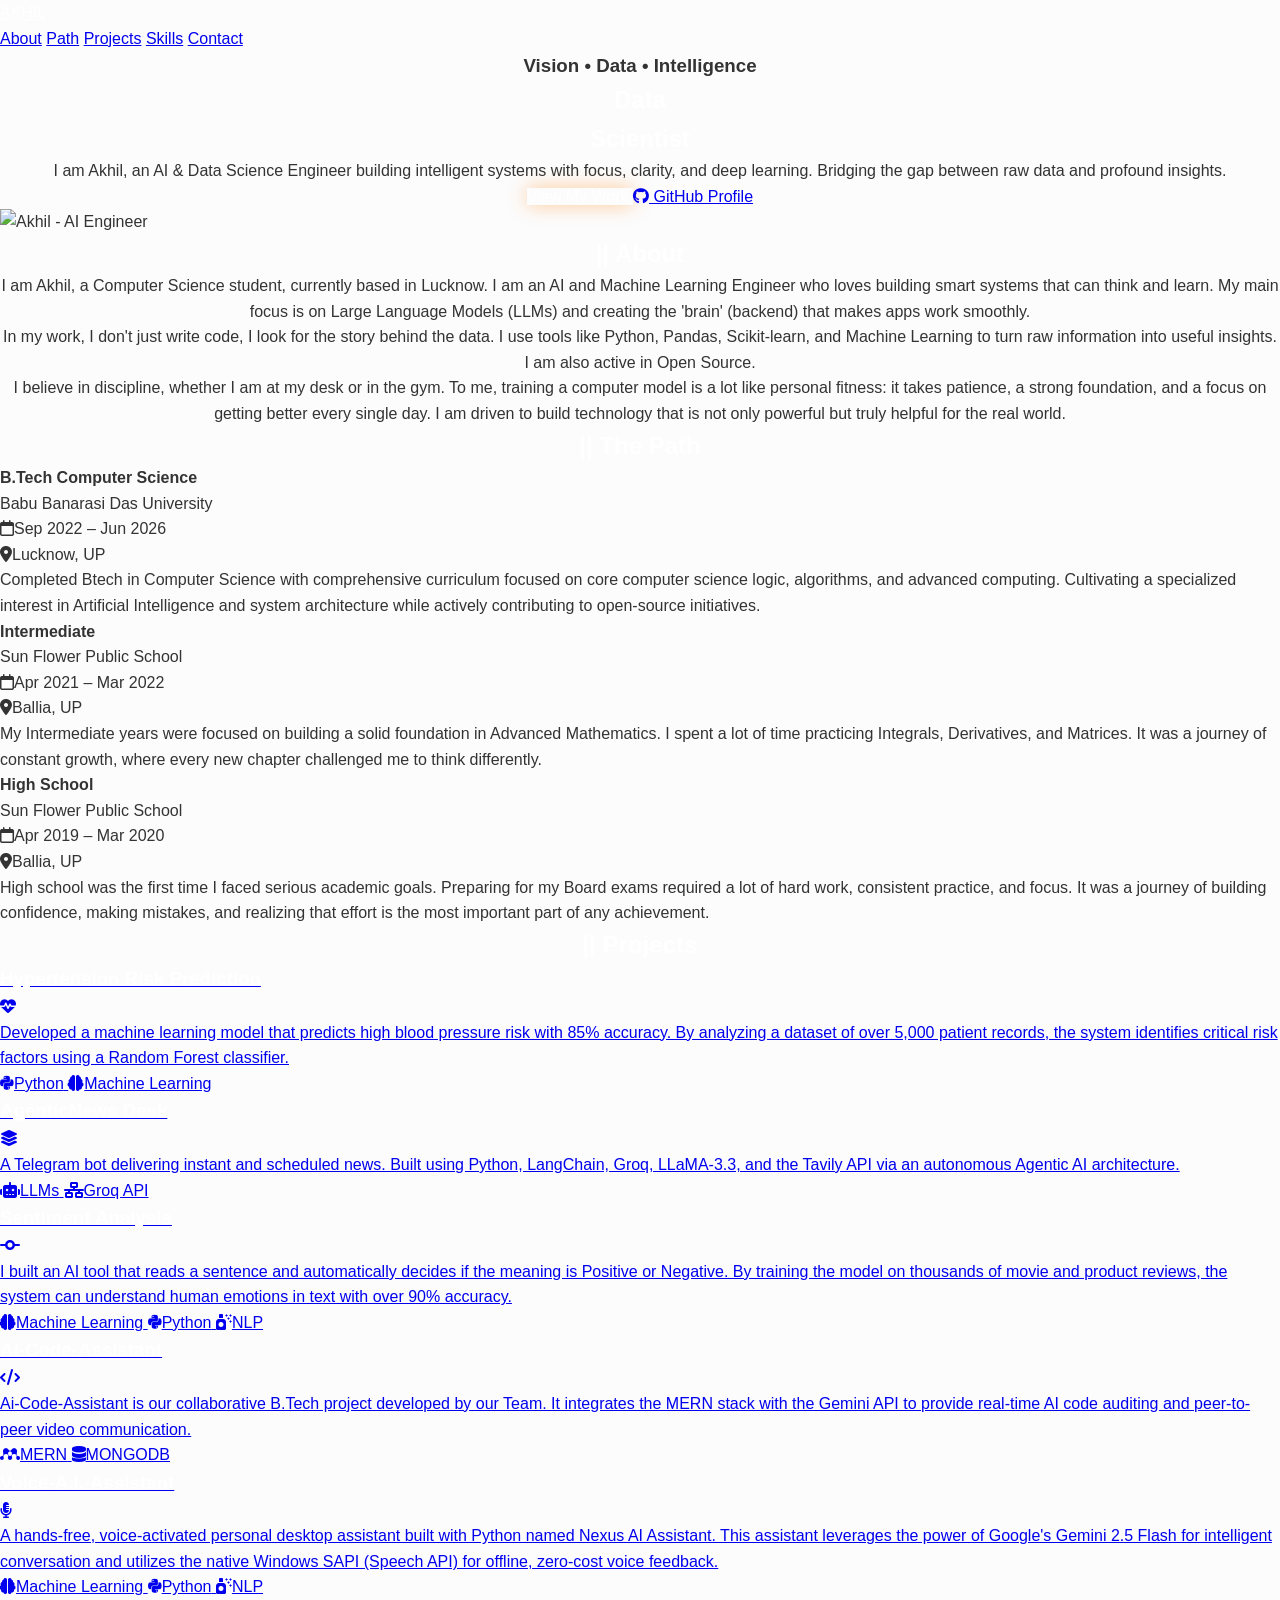
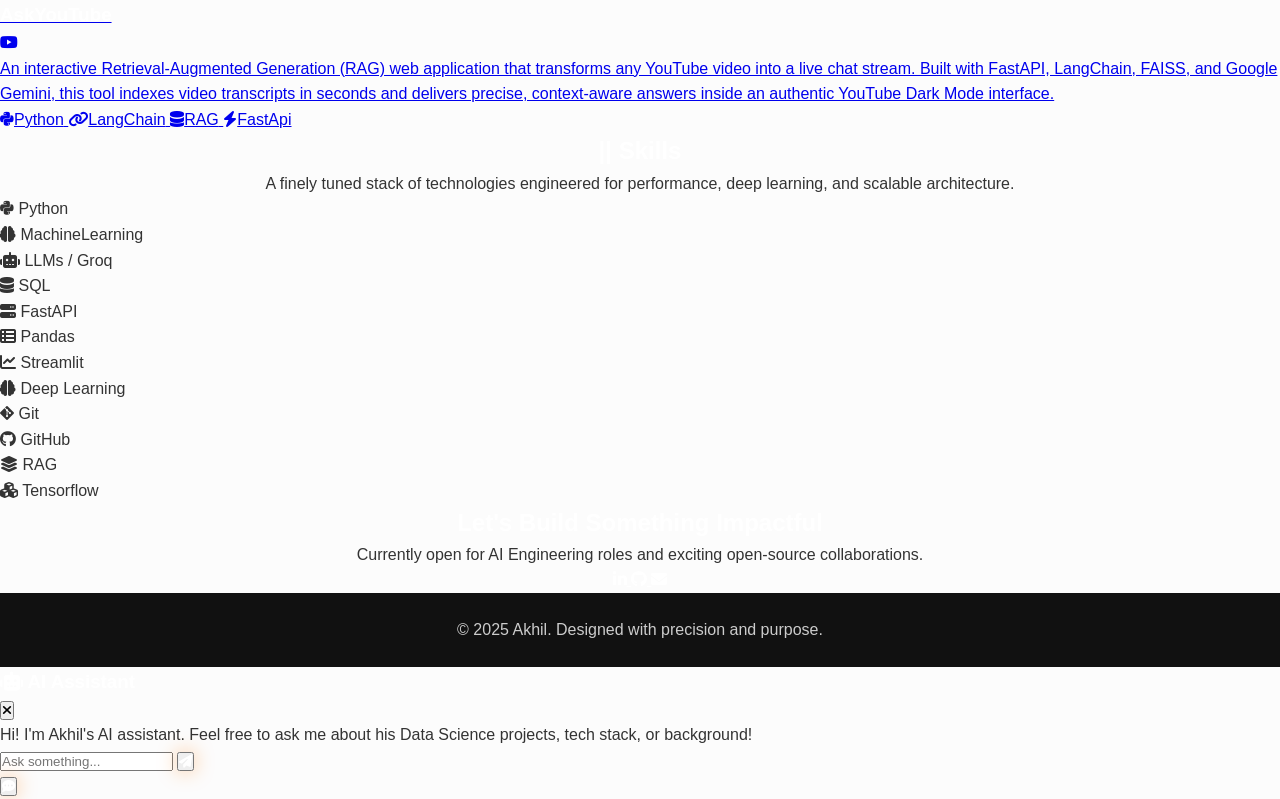
==== commit 4da3d46a: "Update index.html" ====
--- a/index.html
+++ b/index.html
@@ -125,7 +125,7 @@
                         <p class="text-sm text-gray-500"><i class="fa-solid fa-location-dot mr-2"></i>Lucknow, UP</p>
                     </div>
                     <div class="md:w-2/3 md:pl-2 text-gray-400 text-sm leading-relaxed">
-                        <p>Pursuing a comprehensive curriculum focused on core computer science logic, algorithms, and advanced computing. Cultivating a specialized interest in Artificial Intelligence and system architecture while actively contributing to open-source initiatives.</p>
+                        <p>Completed Btech in Computer Science with comprehensive curriculum focused on core computer science logic, algorithms, and advanced computing. Cultivating a specialized interest in Artificial Intelligence and system architecture while actively contributing to open-source initiatives.</p>
                     </div>
                 </div>
 
@@ -144,7 +144,7 @@
                     <div class="md:w-1/3 border-b md:border-b-0 md:border-r border-gray-700 pb-4 md:pb-0 md:pr-6">
                         <h4 class="text-saffron font-bold text-lg mb-1">High School</h4>
                         <p class="text-gray-300 font-semibold mb-2">Sun Flower Public School</p>
-                        <p class="text-sm text-gray-500"><i class="fa-regular fa-calendar mr-2"></i>Apr 2019 – JMar 2020</p>
+                        <p class="text-sm text-gray-500"><i class="fa-regular fa-calendar mr-2"></i>Apr 2019 – Mar 2020</p>
                         <p class="text-sm text-gray-500"><i class="fa-solid fa-location-dot mr-2"></i>Ballia, UP</p>
                     </div>
                     <div class="md:w-2/3 md:pl-2 text-gray-400 text-sm leading-relaxed">
--- a/style.css
+++ b/style.css
@@ -1,4 +1,4 @@
-/* General Reset */
+
 * {
     margin: 0;
     padding: 0;
@@ -10,14 +10,12 @@
     line-height: 1.6;
     color: var(--text-color);
     background-color: var(--bg-color);
-    transition: background-color 0.3s, color 0.3s; /* Smooth theme transition */
-}
-
-/* Typography & Colors (Variables for Light Theme) */
+    transition: background-color 0.3s, color 0.3s; 
+}
 :root {
-    --primary-color: #1a365d; /* Navy Blue */
-    --secondary-color: #2b6cb0; /* Lighter Blue */
-    --accent-color: #e2e8f0; /* Steel Grey */
+    --primary-color: #1a365d; 
+    --secondary-color: #2b6cb0; 
+    --accent-color: #e2e8f0; 
     --dark-bg: #1a202c;
     --light-bg: #f7fafc;
     
@@ -33,16 +31,14 @@
     --btn-outline-text: #fff;
     --border-color: rgba(0,0,0,0.1);
 }
-
-/* Dark Theme Variables (applied to body.dark-mode) */
 body.dark-mode {
-    --bg-color: #000; /* Pure Black Background */
-    --text-color: #f5f5f5; /* Off-white for readability */
-    --card-bg-color: #1c1c1c; /* Distinct grey for cards */
+    --bg-color: #000; 
+    --text-color: #f5f5f5;
+    --card-bg-color: #1c1c1c; 
     --nav-bg: #1c1c1c;
     --nav-text: #f5f5f5;
     
-    --primary-color: #61b3ff; /* Lighter Blue that pops */
+    --primary-color: #61b3ff;
     --secondary-color: #90caf9;
     --accent-color: #333;
     --dark-bg: #0a0a0a;
@@ -58,7 +54,6 @@
 .bg-light { background-color: var(--light-bg); }
 .bg-dark { background-color: var(--dark-bg); color: #fff; }
 
-/* Navigation */
 #navbar {
     display: flex;
     justify-content: space-between;
@@ -102,7 +97,6 @@
     color: var(--secondary-color);
 }
 
-/* Theme Toggle Button */
 .theme-btn {
     background: none;
     border: none;
@@ -119,24 +113,22 @@
 body.dark-mode .icon-sun { display: none; }
 body.dark-mode .icon-moon { display: block; }
 
-/* Hero Section */
 .hero {
     height: 100vh;
     display: flex;
     align-items: center;
     justify-content: center;
     text-align: center;
-    /* Bridge image specific to civil engineering */
     background: linear-gradient(rgba(0, 0, 0, 0.7), rgba(0, 0, 0, 0.7)), url('https://images.unsplash.com/photo-1541888086225-eb4916a0fb4f?crop=entropy&cs=tinysrgb&fit=max&fm=jpg&ixid=MnwxMjA3fDB8MXxzZWFyY2h8MTB8fGNpdmlsJTIwZW5naW5lZXJpbmd8ZW58MHx8fHwxNjczOTY3MzA5&ixlib=rb-4.0.3&q=80&w=1920') center/cover;
     color: #fff;
     padding: 0 20px;
-    margin-top: 60px; /* Offset for navbar */
+    margin-top: 60px; 
     position: relative;
     transition: background 0.3s;
 }
 
 body.dark-mode .hero {
-    /* Darker overlay in dark mode */
+   
     background: linear-gradient(rgba(0, 0, 0, 0.85), rgba(0, 0, 0, 0.85)), url('https://images.unsplash.com/photo-1541888086225-eb4916a0fb4f?crop=entropy&cs=tinysrgb&fit=max&fm=jpg&ixid=MnwxMjA3fDB8MXxzZWFyY2h8MTB8fGNpdmlsJTIwZW5naW5lZXJpbmd8ZW58MHx8fHwxNjczOTY3MzA5&ixlib=rb-4.0.3&q=80&w=1920') center/cover;
 }
 
@@ -156,8 +148,6 @@
     max-width: 600px;
     margin: 0 auto 30px;
 }
-
-/* Buttons */
 .btn {
     display: inline-block;
     padding: 10px 25px;
@@ -185,7 +175,6 @@
     color: var(--dark-bg);
 }
 
-/* Sections */
 .section {
     padding: 5rem 5%;
 }
@@ -214,21 +203,19 @@
     transition: background-color 0.3s;
 }
 
-/* Grid Layouts for Skills and Projects */
 .skills-grid, .projects-grid {
     display: grid;
     grid-template-columns: repeat(auto-fit, minmax(300px, 1fr));
     gap: 2rem;
 }
 
-/* Cards */
 .skill-card, .project-card {
     background: var(--card-bg-color);
     padding: 2rem;
     border-radius: 8px;
     box-shadow: 0 4px 6px rgba(0,0,0,0.05);
     transition: transform 0.3s, box-shadow 0.3s, background-color 0.3s;
-    overflow: hidden; /* to contain the image */
+    overflow: hidden; 
     position: relative;
 }
 
@@ -242,8 +229,6 @@
     margin-bottom: 1rem;
     transition: color 0.3s;
 }
-
-/* Project Card Image Styling */
 .project-card img {
     width: 100%;
     height: 200px;
@@ -254,10 +239,9 @@
 }
 
 .project-card:hover img {
-    transform: scale(1.03); /* Subtle zoom effect */
-}
-
-/* Skill card accent border top */
+    transform: scale(1.03); 
+}
+
 .skill-card::before {
     content: '';
     position: absolute;
@@ -266,13 +250,11 @@
     transition: background-color 0.3s;
 }
 
-/* Contact Info */
 .contact-info {
     margin: 2rem 0;
     font-size: 1.2rem;
 }
 
-/* Footer */
 footer {
     text-align: center;
     padding: 1.5rem;
@@ -281,9 +263,6 @@
     transition: background-color 0.3s, color 0.3s;
 }
 
-/* --- Animation Styles --- */
-
-/* Keyframes for fade-in slide-up */
 @keyframes fadeInSlideUp {
     0% {
         opacity: 0;
@@ -295,17 +274,14 @@
     }
 }
 
-/* Initial state for elements to be animated on scroll */
 .animate-on-scroll {
     opacity: 0;
 }
 
-/* Active class applied by JavaScript */
 .animate-in {
     animation: fadeInSlideUp 0.6s ease forwards;
 }
 
-/* Stagger animations for list items or grid elements (optional but nice) */
 .skills-grid .animate-in:nth-child(1), .projects-grid .animate-in:nth-child(1) { animation-delay: 0.1s; }
 .skills-grid .animate-in:nth-child(2), .projects-grid .animate-in:nth-child(2) { animation-delay: 0.2s; }
 .skills-grid .animate-in:nth-child(3), .projects-grid .animate-in:nth-child(3) { animation-delay: 0.3s; }
@@ -313,9 +289,29 @@
 /* Responsive tweaks */
 @media (max-width: 768px) {
     .nav-links {
-        display: none; /* In a real app, you'd add a hamburger menu here */
+        display: none;
     }
     .hero h1 { font-size: 2.5rem; }
-    #navbar { justify-content: flex-start; } /* for theme btn to be accessible */
+    #navbar { justify-content: flex-start; }
     .theme-btn { margin-left: auto; }
-}+}
+.saffron-glow {
+    box-shadow: 0 0 20px rgba(255, 122, 0, 0.4);
+}
+.saffron-glow:hover {
+    box-shadow: 0 0 30px rgba(255, 122, 0, 0.7);
+}
+
+.custom-scrollbar::-webkit-scrollbar {
+    width: 6px;
+}
+.custom-scrollbar::-webkit-scrollbar-track {
+    background: #121212;
+}
+.custom-scrollbar::-webkit-scrollbar-thumb {
+    background: #2C2F33;
+    border-radius: 4px;
+}
+.custom-scrollbar::-webkit-scrollbar-thumb:hover {
+    background: #FF7A00;
+}
